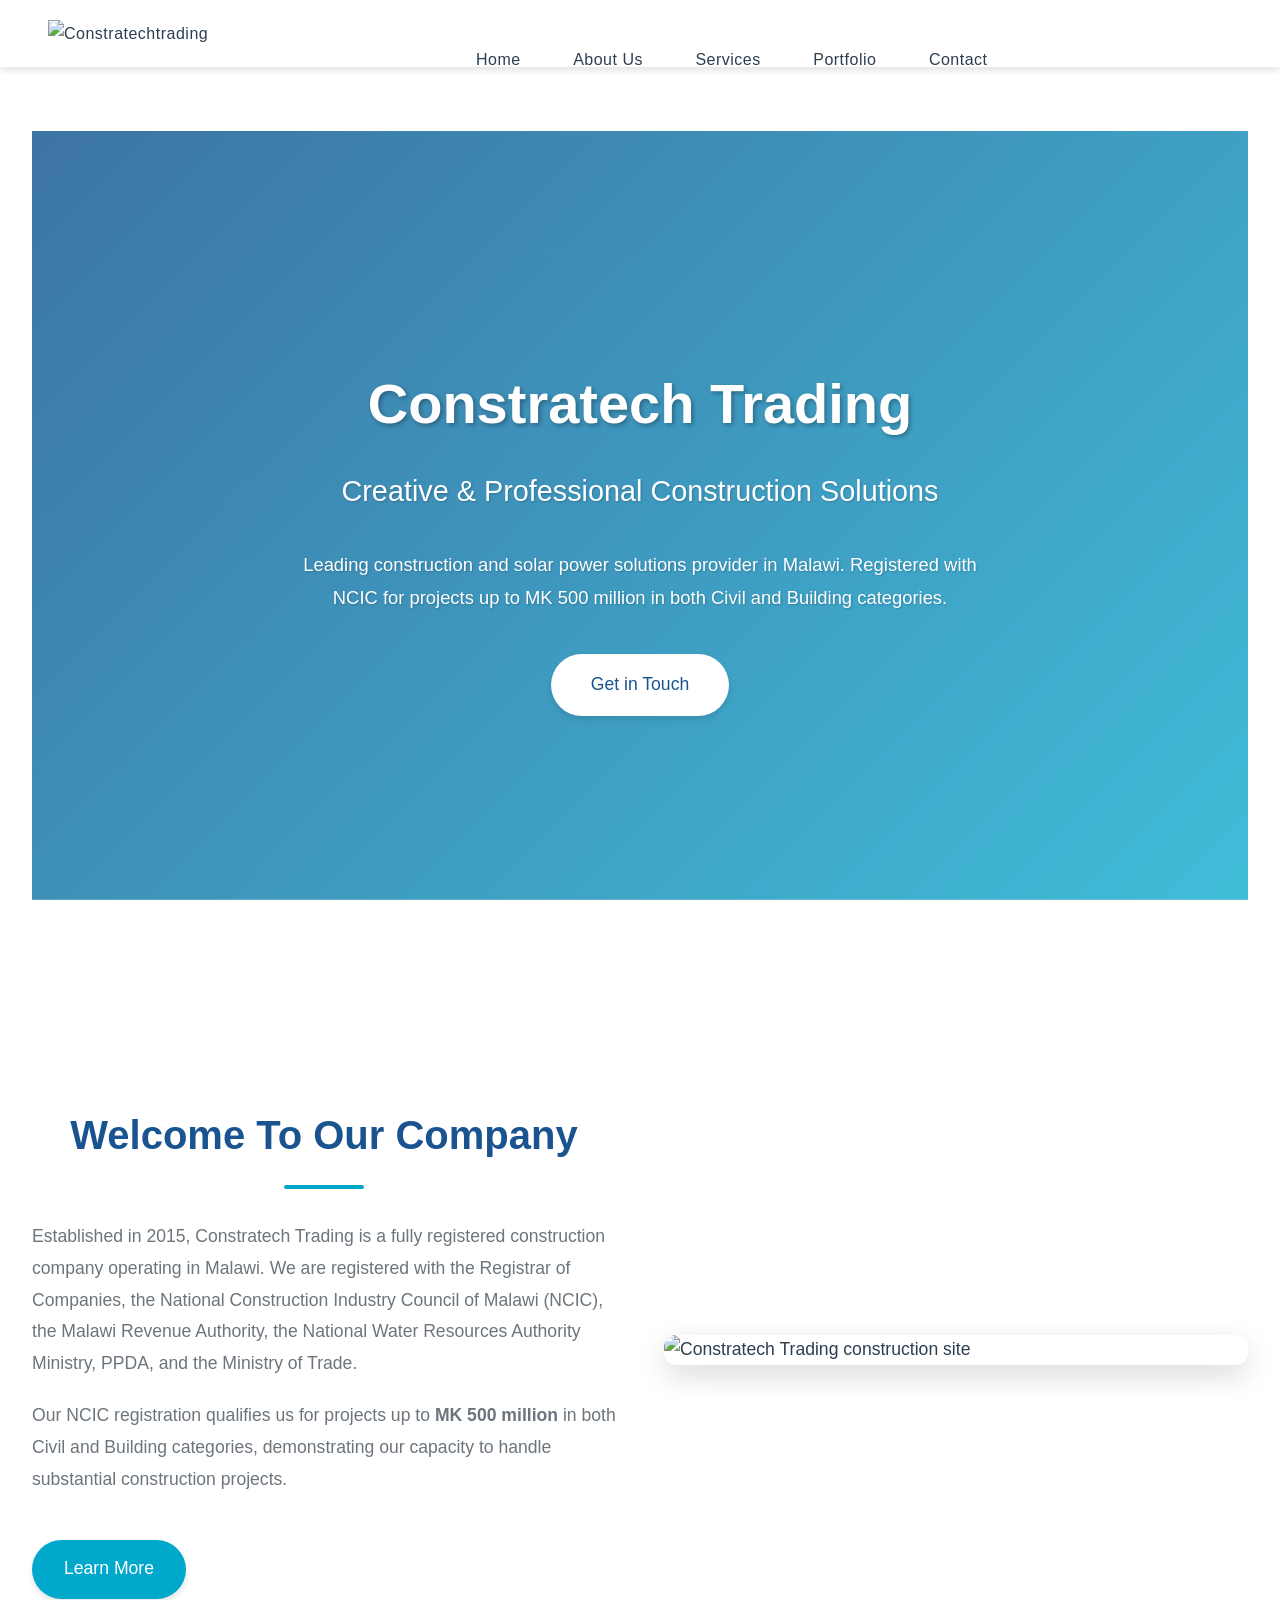
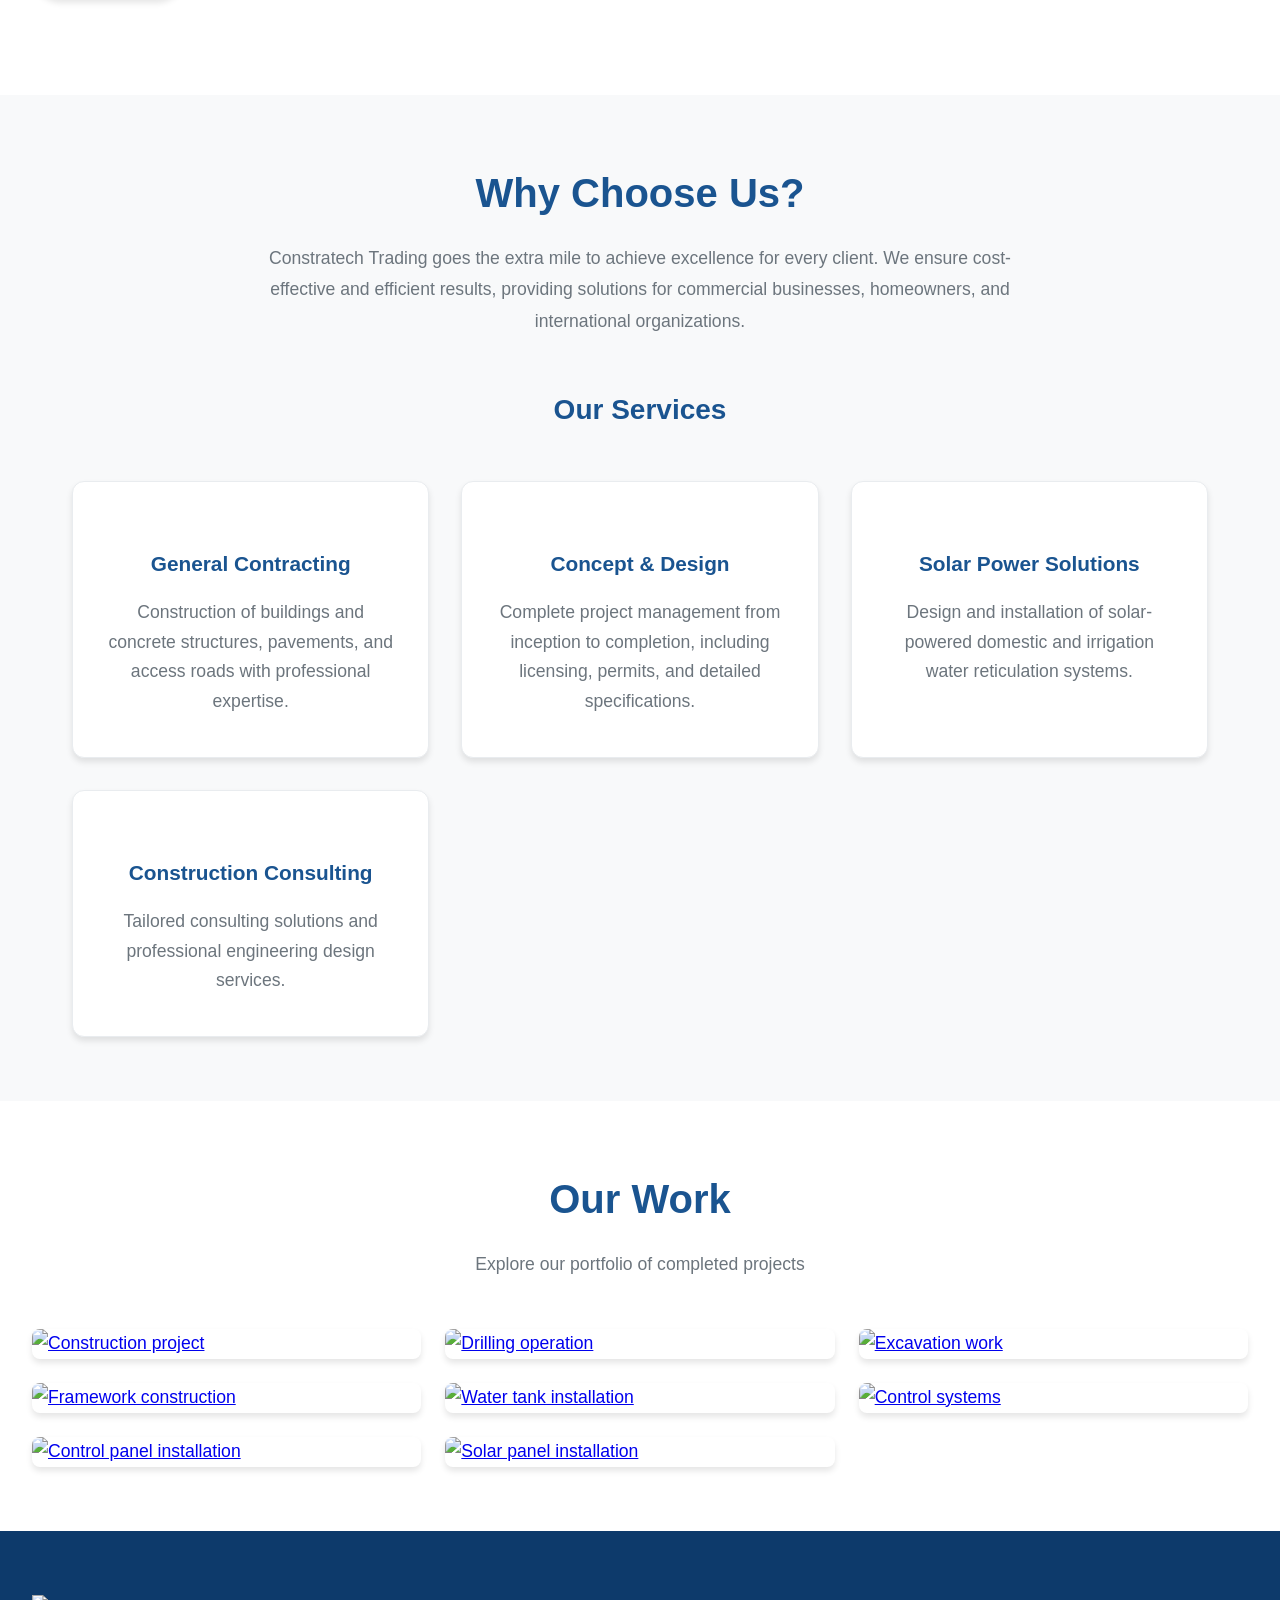
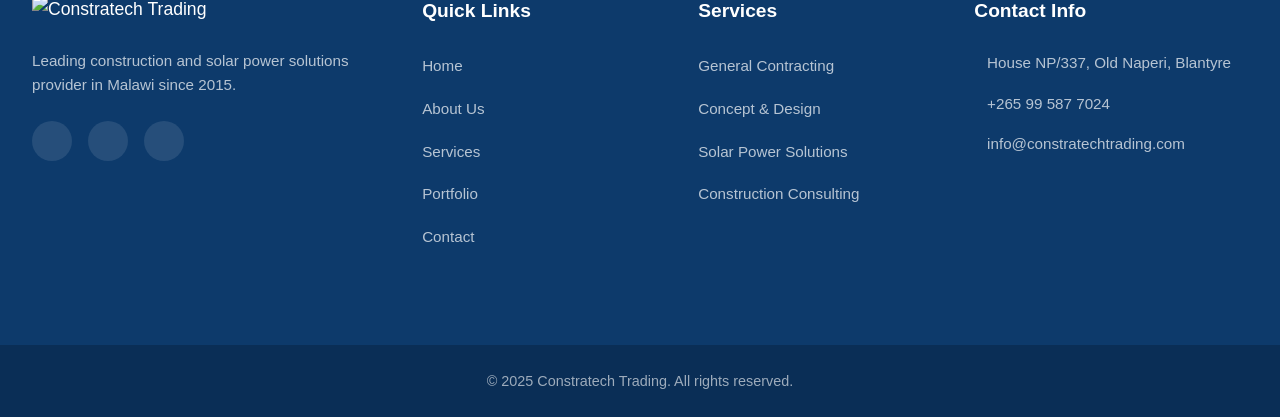
==== index.html @ d58055e9 "updated the whole site" ====
<!DOCTYPE html>
<html lang="en">
<head>
    <meta charset="UTF-8">
    <meta http-equiv="X-UA-Compatible" content="IE=edge">
    <meta name="viewport" content="width=device-width, initial-scale=1.0">
    <link rel="stylesheet" href="https://cdnjs.cloudflare.com/ajax/libs/normalize/7.0.0/normalize.min.css">
    <script src="https://kit.fontawesome.com/1965b02a29.js" crossorigin="anonymous"></script> 
    <!--Fonts-->
    <link href="https://fonts.googleapis.com/css?family=Source+Code+Pro:400,900|Source+Sans+Pro:300,900&display=swap" rel="stylesheet">
    
    <title>Constratech Trading - Construction & Solar Solutions</title>
    
    <link rel="stylesheet" href="style.css">
    <link rel="stylesheet" href="aboutus.css">
    <meta name="description" content="Constratech Trading offers high-quality construction services, solar power solutions, and expert consulting in Malawi. Contact us for professional construction and engineering solutions.">
    <!--OG_Tags-->
    <meta property="og:title" content="Constratech Trading - Construction & Solar Solutions">
    <meta property="og:description" content="Professional construction services, solar power solutions, and expert consulting in Malawi.">
    <meta property="og:image" content="img/OG_tag.JPEG">
    <meta property="og:url" content="http://www.constratechtrading.com">
    <meta property="og:type" content="website">

</head>
<body>
    <header>
        <nav class="navbar" id="nav-top">
            <div class="logo">
               <a href="index.html"><img class="img-logo" src="img/logo.jpg" alt="constratechtrading"></a>
           </div>
           <div>
             <ul class="navlinks" id="menu">
               <li><a href="#home" class="Nav__link">home</a></li>
               <li><a href="about.html" class="Nav__link">about us</a></li>
               <li><a href="#services" class="Nav__link">services</a></li>
               <li><a href="#portfolio" class="Nav__link">portfolio</a></li>
               <li><a href="contact.html" class="Nav__link">contact</a></li>
       </ul>
           </div>
           
          <button class="hamburger ">
           <span class="bar"></span>
       </button>
       </nav>
            
               
    </header>
    <!--Mobile Nav-->
    <nav class="mobile-nav">
   <ul>
        <a href="#home" class="nav__link">Home</a>
        <a href="about.html" class="nav__link">About Us</a>
        <a href="#services" class="nav__link">Services</a>
        <a href="#portfolio" class="nav__link">Portfolio</a>
        <a href="contact.html" class="nav__link">Contact</a>
  </ul>
    </nav>
    <!--Hero Section-->
    <section id="hero">
        <div class="hero-container">
            <div class="hero-row">
              <div class="hero-column">
                <h1 class="hero-title">Constratech Trading</h1>
                <h2 class="hero-subtitle">Creative & Professional Construction Solutions</h2>           
                    <p class="hero-description">Leading construction and solar power solutions provider in Malawi. Registered with NCIC for projects up to MK 500 million in both Civil and Building categories.</p>
                    <div class="center"><a href="#contact" class="hero-button">Get in Touch</a></div>
              </div>
            </div>
          </div>
    </section>

    <!--About Section-->
    <section id="aboutUs">
      <div class="article">
          <h2 class="section-title">Welcome to Our Company</h2>
          <div class="title-underline"></div>
          <p class="description">
            Established in 2015, Constratech Trading is a fully registered construction company operating in Malawi. We are registered with the Registrar of Companies, the National Construction Industry Council of Malawi (NCIC), the Malawi Revenue Authority, the National Water Resources Authority Ministry, PPDA, and the Ministry of Trade.
          </p>
          <p class="description">
            Our NCIC registration qualifies us for projects up to <strong>MK 500 million</strong> in both Civil and Building categories, demonstrating our capacity to handle substantial construction projects.
          </p>
          <a href="about.html" class="btn-primary">Learn More</a>
      </div>
      <img src="img/About_Us.jpg" alt="Constratech Trading construction site">
  </section>
    <!--section class="about" id="about">
      <div>
        <h1 class="about_title">WELCOME TO CONSTRATECH TRADING</h1>
      </div>  
      <div class="about_text">
          <p> Constratech Trading is a registered company operating mainly in the construction industry and also active in supply of goods. The company was established in 2015. It is registered with the Registrar of Companies, the National Construction Industry Council of Malawi (NCIC), the Malawi Revenue Authority,The National Water Resources Authority Ministry, PPDA and the Ministry of Trade. </p>
        
      </div>
  
    <--/section-->
    <!--section id="sec-1">
      <div class="about_container">
        <div class="article">
            <h1>Welcome to our company</h1>
            <h2>Lorem ipsum dolor sit amet.</h2>
            <p>Constratech Trading is a registered company operating mainly in the construction industry and also active in supply of goods. It is registered with the Registrar of Companies, the National Construction Industry Council of Malawi (NCIC), the Malawi Revenue Authority,The National Water Resources Authority Ministry, PPDA and the Ministry of Trade. 
              The company is registered with the national construction industry council in the following categories; 
               <br>Ø	MK 500 million Civil Category              
               Ø	MK 500 million Building Category       
               </p>
            <a href="#">Show More</a>
              </div>
        <div class="aside"><img src="img/project1.2.jpg"></div>
    </div>
    <--/section-->
    
    <!--Main content-->
    <main>
        <!--servives-->   
  <section class="our-services" id="services">
    <h2 class="section-title">Why Choose Us?</h2>
            <p class="section-description">Constratech Trading goes the extra mile to achieve excellence for every client. We ensure cost-effective and efficient results, providing solutions for commercial businesses, homeowners, and international organizations.</p>
        <div>
          <h3 class="service_title">Our Services</h3>
        </div>
    
         <div class="services">
            <div class="service">
                <div class="icon-wrapper">
                    <i class="fa-solid fa-person-digging"></i>
                </div>
                <h3 class="service-name">General Contracting</h3>
                <p>Construction of buildings and concrete structures, pavements, and access roads with professional expertise.</p>
            </div> <!-- / service -->
        
        <div class="service">
          <div class="icon-wrapper">
            <i class="fa-solid fa-compass-drafting"></i>
          </div>
            <h3 class="service-name">Concept & Design</h3>
            <p>Complete project management from inception to completion, including licensing, permits, and detailed specifications.</p>
        </div> <!-- / service -->
        
        <div class="service">
          <div class="icon-wrapper">
            <i class="fa-solid fa-solar-panel"></i>
         </div>
            <h3 class="service-name">Solar Power Solutions</h3>
            <p>Design and installation of solar-powered domestic and irrigation water reticulation systems.</p>
         </div> <!-- / service -->

         <div class="service">
          <div class="icon-wrapper">
            <i class="fa-solid fa-hard-hat"></i>
         </div>
          <h3 class="service-name">Construction Consulting</h3>
          <p>Tailored consulting solutions and professional engineering design services.</p>
       </div> <!-- / service -->
    </div>

    
</section>

        <!--Gallery content-->
        <section class="container" id="portfolio">
            <div>
                <h2 class="section-title">Our Work</h2>
                <p class="section-description">Explore our portfolio of completed projects</p>
              </div>
            <div class="photo-gallery">
                
                    <div class="photo item1">
                           <a href="gallery.html"><img src="img/project1.2.jpg" alt="Construction project"></a> 
                    </div><!-- end of gallery item-->
                    <div class="photo item2">
                        <a href="gallery.html"><img src="img/Drill1.jpg" alt="Drilling operation"></a> 
                    </div><!-- end of gallery item-->
                    <div class="photo item3">
                        <a href="gallery.html"><img src="img/Excav1.JPEG" alt="Excavation work"></a> 
                    </div><!-- end of gallery item-->
                    <div class="photo item4">
                        <a href="gallery.html"><img src="img/Framework1.JPEG" alt="Framework construction"></a> 
                    </div><!-- end of gallery item-->
                    <div class="photo item5">
                        <a href="gallery.html"><img src="img/tank.jpg" alt="Water tank installation"></a> 
                    </div><!-- end of gallery item-->
                    <div class="photo item2">
                        <a href="gallery.html"><img src="img/ctrl4.JPEG" alt="Control systems"></a> 
                    </div><!-- end of gallery item-->
                    <div class="photo item3">
                        <a href="gallery.html"><img src="img/ctrl1.jpg" alt="Control panel installation"></a> 
                    </div><!-- end of gallery item-->
                    <div class="photo item4">
                        <a href="gallery.html"><img src="img/panel (3).JPG" alt="Solar panel installation"></a> 
                    </div><!-- end of gallery item-->
            </div>
    
        </section><!--End gallery section-->
    
    </main>
    
    <!-- Footer -->
    <footer>
        <div class="footer-main">
            <div class="footer-container">
                <div class="footer-column">
                    <div class="footer-logo">
                        <img src="img/logo.jpg" alt="Constratech Trading">
                    </div>
                    <p class="footer-description">
                        Leading construction and solar power solutions provider in Malawi since 2015.
                    </p>
                    <div class="social-links">
                        <a href="#" aria-label="Facebook"><i class="fa-brands fa-facebook"></i></a>
                        <a href="#" aria-label="LinkedIn"><i class="fa-brands fa-linkedin"></i></a>
                        <a href="#" aria-label="Twitter"><i class="fa-brands fa-twitter"></i></a>
                    </div>
                </div>

                <div class="footer-column">
                    <h3>Quick Links</h3>
                    <ul class="footer-links">
                        <li><a href="#home">Home</a></li>
                        <li><a href="about.html">About Us</a></li>
                        <li><a href="#services">Services</a></li>
                        <li><a href="#portfolio">Portfolio</a></li>
                        <li><a href="contact.html">Contact</a></li>
                    </ul>
                </div>

                <div class="footer-column">
                    <h3>Services</h3>
                    <ul class="footer-links">
                        <li><a href="#services">General Contracting</a></li>
                        <li><a href="#services">Concept & Design</a></li>
                        <li><a href="#services">Solar Power Solutions</a></li>
                        <li><a href="#services">Construction Consulting</a></li>
                    </ul>
                </div>

                <div class="footer-column">
                    <h3>Contact Info</h3>
                    <ul class="footer-contact">
                        <li>
                            <i class="fa fa-map-marker"></i>
                            <span>House NP/337, Old Naperi, Blantyre</span>
                        </li>
                        <li>
                            <i class="fa fa-phone"></i>
                            <span>+265 99 587 7024</span>
                        </li>
                        <li>
                            <i class="fa fa-envelope"></i>
                            <span>info@constratechtrading.com</span>
                        </li>
                    </ul>
                </div>
            </div>
        </div>
        
        <div class="footer-bottom">
            <p>&copy; 2025 Constratech Trading. All rights reserved.</p>
        </div>
    </footer> 
      
<script>
// Load cloud-uploaded photos into homepage gallery
document.addEventListener('DOMContentLoaded', function() {
    const galleryData = JSON.parse(localStorage.getItem('gallery-data.json') || '[]');
    
    if (galleryData.length > 0) {
        const photoGallery = document.querySelector('.photo-gallery');
        
        // Add first 4 uploaded cloud photos to homepage
        galleryData.slice(0, 4).forEach(photo => {
            const photoDiv = document.createElement('div');
            photoDiv.className = 'photo';
            photoDiv.innerHTML = `
                <a href="gallery.html">
                    <img src="${photo.thumb}" alt="${photo.title}">
                </a>
            `;
            photoGallery.insertBefore(photoDiv, photoGallery.firstChild);
        });
    }
});
</script>
</body>
<script src="index.js"></script>

</html>
---- style.css ----
*,
*::before,
*::after {
    box-sizing: border-box;
    margin: 0;
}
/**/
/* Custom Properties, update these for your own design */

:root {
    --ff-primary: "Raleway", "Segoe UI", Helvetica, sans-serif;
    --ff-secondary: 'Source Code Pro', monospace;
    
    --fw-light: 300;
    --fw-reg: 400;
    --fw-medium: 500;
    --fw-bold: 700;
    
    --clr-primary: #1a5490;
    --clr-primary-dark: #0d3a6b;
    --clr-accent: #00a8cc;
    --clr-accent-light: #5fc4e3;
    --clr-dark: #2c3e50;
    --clr-light: #f8f9fa;
    --clr-white: #ffffff;
    --clr-gray: #6c757d;
    --clr-gray-light: #e9ecef;
    
    --fs-h1: 3rem;
    --fs-h2: 2.5rem;
    --fs-h3: 1.75rem;
    --fs-body: 1.1rem;
    --fs-small: 0.95rem;
    
    --bs: 0 4px 6px rgba(0,0,0,.1);
    --bs-lg: 0 10px 30px rgba(0,0,0,.15);
    --transition: all 0.3s ease;
}
/* General styles*/

body {
    color: var(--clr-dark);
    margin: 0;
    font-family: var(--ff-primary);
    font-size: var(--fs-body);
    line-height: 1.7;
    background-color: var(--clr-light);
    -webkit-font-smoothing: antialiased;
    -moz-osx-font-smoothing: grayscale;
}

strong {font-weight: var(--fw-bold);}

section {
  background-color: var(--clr-white);
  padding: 4rem 2rem;
}

html {
    scroll-behavior: smooth;
}

.section-title {
    font-size: var(--fs-h2);
    font-weight: var(--fw-bold);
    color: var(--clr-primary);
    text-align: center;
    margin-bottom: 1rem;
    text-transform: capitalize;
}

.title-underline {
    width: 80px;
    height: 4px;
    background: var(--clr-accent);
    margin: 0 auto 2rem;
    border-radius: 2px;
}

.section-description {
    text-align: center;
    max-width: 800px;
    margin: 0 auto 3rem;
    color: var(--clr-gray);
    font-size: var(--fs-body);
    line-height: 1.8;
}


/*Nav*/
.navbar {
    background-color: var(--clr-white);
    box-shadow: var(--bs);
    display: flex;
    flex-direction: row;
    align-items: center;
    padding: 0.5rem 2rem;
    position: sticky;
    top: 0;
    z-index: 100;
    font-family: var(--ff-primary);
    font-size: 1rem;
  }
  .navlinks{
    padding-left: 200px;
    position: absolute;
    margin: 0;
  }
   .logo{
   width: 220px;
   float: left;
  }
  .img-logo{
    position:relative;
    width: 100%;
    display: block;
  }
  .navbar li {
    display: inline-block;
    margin: 0 0.5rem;
    list-style: none;
  }
  .navbar a {
    display: block;
    padding: 0.75rem 1rem;
    color: var(--clr-dark);
    text-decoration: none;
    font-weight: var(--fw-medium);
    letter-spacing: 0.5px;
    transition: var(--transition);
    text-transform: capitalize;
    
         
  }
  @media only screen and (max-width:993px) {
    
    .navbar ul{
        display: none;
       
    }
    
  }
  /*Mobile Nav*/
  /*mobile nav*/


.mobile-nav{
  position: fixed;
  top: 0;
  left: 0;
  width: 100%;
  min-height: 100vh;
  display: block;
  z-index: 98;
  background: linear-gradient(135deg, var(--clr-primary) 0%, var(--clr-accent) 100%);
  transition: transform 500ms cubic-bezier(.5, 0, .5, 1);
  padding-top: 80px;
  transform: translateX(100%);
}
.mobile-nav.is-active{
  left: 0;
  transform: translateX(0);
}

.mobile-nav a{
  display: block;
  text-align: center;
  padding: 1.2rem 1rem;
  text-decoration: none;
  color: var(--clr-white);
  margin: 0.5rem 2rem;
  font-size: 1.3rem;
  font-weight: var(--fw-medium);
  border-radius: 8px;
  transition: var(--transition);
}
.mobile-nav a:hover{
  background-color: rgba(255, 255, 255, 0.1);
  transform: translateX(10px);
}
/*media */
@media (min-width: 992px) {
  
.hamburger, .mobile_nav{
  display: none;
}  
}
  

  .navbar a:hover,
  .navbar a.active {
    color: var(--clr-accent);
    transform: translateY(-2px);
  }

  /*hero*/
  .hero-container {
    width: 100%;
    min-height: 90vh;
    background-image: linear-gradient(135deg, rgba(26, 84, 144, 0.85), rgba(0, 168, 204, 0.75)), url("img/Hero2.JPEG");
    background-position: center;
    background-repeat: no-repeat;
    background-size: cover;
    background-attachment: fixed;
    position: relative;
    display: flex;
    align-items: center;
    justify-content: center;
    padding: 2rem;
    color: var(--clr-white);
  }
  .hero-title {
    font-size: 3.5rem;
    font-weight: var(--fw-bold);
    font-family: var(--ff-primary);
    text-align: center;
    margin-bottom: 1rem;
    color: var(--clr-white);
    text-shadow: 2px 2px 4px rgba(0,0,0,0.3);
  }
  .hero-subtitle {
    font-size: 1.8rem;
    font-weight: var(--fw-light);
    font-family: var(--ff-primary);
    text-align: center;
    margin-bottom: 2rem;
    color: var(--clr-white);
    text-shadow: 1px 1px 2px rgba(0,0,0,0.2);
  }
  .hero-description {
    color: var(--clr-white);
    max-width: 700px;
    margin: 0 auto 2.5rem;
    font-size: 1.15rem;
    text-align: center;
    line-height: 1.8;
    text-shadow: 1px 1px 2px rgba(0,0,0,0.2);
  }
  
  .hero-button{
    display: inline-block;
    background-color: var(--clr-white);
    color: var(--clr-primary);
    padding: 1rem 2.5rem;
    font-size: 1.1rem;
    font-weight: var(--fw-medium);
    text-decoration: none;
    border-radius: 50px;
    border: none;
    cursor: pointer;
    transition: var(--transition);
    box-shadow: var(--bs);
  }
  .hero-button:hover{
    background-color: var(--clr-accent);
    color: var(--clr-white);
    transform: translateY(-3px);
    box-shadow: var(--bs-lg);
  }
  .center{
    display: flex;
    justify-content: center;
    align-items: center;
  }
  .hero-column{
    text-align: center;
    max-width: 1200px;
    width: 100%;
  }
  /*media queries*/
  @media only screen and (max-width: 1020px) {
    .hero-container{
      min-height: 70vh;
      background-attachment: scroll;
    }
    .hero-title {
      font-size: 2.5rem;
    }
    .hero-subtitle {
      font-size: 1.4rem;
    }
    .hero-description{
      font-size: 1rem;
    }
  } 
  @media (max-width: 780px) {
    .hero-container{
      min-height: 60vh;
    }
    .hero-title{
      font-size: 2rem;
    }
    .hero-subtitle{
      font-size: 1.2rem;
    }
    .hero-description{
      font-size: 0.95rem;
      padding: 0 1rem;
    }
    .hero-button{
      padding: 0.8rem 2rem;
      font-size: 1rem;
    }
  }
 

   /*hamburger*/
   .hamburger {
    padding: 0.8em;
    background: var(--clr-white);
    border: 2px solid var(--clr-primary);
    border-radius: 8px;
    cursor: pointer;
    position: absolute;
    right: 1.5em;
    top: 0.8em;
    z-index: 1000;
    transition: var(--transition);
    box-shadow: var(--bs);
  }

  .hamburger:hover {
    background: var(--clr-accent);
    border-color: var(--clr-accent);
    transform: scale(1.05);
  }

  .hamburger .bar, .hamburger::after, .hamburger::before{
    content: '';
    background: var(--clr-primary);
    display: block;
    width: 1.8em;
    height: 3px;
    border-radius: 3px;
    transition: var(--transition);
    margin: 5px 0;
  }

  .hamburger:hover .bar,
  .hamburger:hover::after,
  .hamburger:hover::before {
    background: var(--clr-white);
  }

  .hamburger.is-active {
    background: var(--clr-primary);
    border-color: var(--clr-primary);
  }

  .hamburger.is-active .bar,
  .hamburger.is-active::after,
  .hamburger.is-active::before {
    background: var(--clr-white);
  }

  .hamburger.is-active::before{
    transform: rotate(135deg) translate(7px, -7px);
  }
  .hamburger.is-active::after{
    transform: rotate(-135deg) translate(7px, 7px);
  }

  .hamburger.is-active .bar{
    opacity: 0;
  }


 /*About*/
 /*.about{
  height: 25vh;
  padding-top: 20px;
  margin-bottom: 100px;
  
 
 }
 .about_text{
  text-justify: distribute-all-lines;
  font-family: var(--ff-secondary);
  font-size: var(--fs-h3);
  width: 50%;
  display: flex;
  flex-wrap: nowrap;
  justify-content: end;
 
  
}
.about_text li{
  list-style:none;
  font-size: var(--fs-h3);
  font-family: var(--ff-primary);
  
}
.highlight{
  color: white;
  font-size: var(--fs-h3);
  font-family: var(--ff-primary);
}
.about_title{
  
  text-align: center;
  color: var(--clr-dark);
  margin-bottom: 1px;
  letter-spacing: 1px;
  white-space: nowrap;
  overflow: hidden;
  text-overflow: ellipsis;
  margin-top: 20px;
 font-family: var(--ff-pri);
 font-size: var(--fs-h3);
    padding-bottom: 10px;
  
}*/
/*About 2
.about_container{
  display: grid;
  grid-template-columns: 1fr 1fr;
  background-color:white;
  width: 100%;
  justify-content: center;
  
  

}
#sec-1 {
  background-color: var(--txtaccent);
}
#sec-1 .article{
  

  padding-top: 2px;
  text-align: center;
  margin: 0px 25px;
}
#sec-1 .article h1{
  font-size: 1.85rem;
  color: var(--haccent);
  font-weight: 700;
  text-transform: uppercase;
}
#sec-1 .article h2{
  font-size: 1.1rem;
  font-weight: 700;
  color: var(--textaccent3);
}
#sec-1 .article p{
  font-size: var(--fs-h3);
  margin: 1.3rem 0px 1.1rem;
  line-height: 1.5;
  text-align: justify;
  
}
#sec-1 .article a{
  color: var(--txtaccent);
  
  text-transform: uppercase;
  text-decoration: none;
  padding: 6px 10px;
  
  
  width: fit-content;
}
#sec-1 .aside {
  
  height:auto;
 
}
#sec-1 .aside img{
  max-width: 100%;
  
}
*/
  
  
/*Services*/

.icon-wrapper {
  display: flex;
  justify-content: center;
  align-items: center;
  margin-bottom: 1.5rem;
}

i.fa-solid {
  color: var(--clr-accent);
  font-size: 3rem;
  transition: var(--transition);
}

.our-services{
  background-color: var(--clr-light);
}

.service_title{
  text-align: center;
  color: var(--clr-primary);
  margin-bottom: 3rem;
  font-family: var(--ff-primary);
  font-size: var(--fs-h3);
  font-weight: var(--fw-bold);
  text-transform: capitalize;
}

.services{
  display: grid;
  grid-template-columns: repeat(auto-fit, minmax(280px, 1fr));
  gap: 2rem;
  max-width: 1200px;
  margin: 0 auto;
  padding: 0 2rem;
}

.service{
  padding: 2.5rem 2rem;
  background-color: var(--clr-white);
  border-radius: 12px;
  box-shadow: var(--bs);
  transition: var(--transition);
  text-align: center;
  border: 1px solid var(--clr-gray-light);
}

.service-name {
  font-size: 1.3rem;
  font-weight: var(--fw-bold);
  color: var(--clr-primary);
  margin-bottom: 1rem;
  text-transform: capitalize;
}

.service:hover{
  background-color: var(--clr-white);
  cursor: pointer;
  transform: translateY(-10px);
  box-shadow: var(--bs-lg);
  border-color: var(--clr-accent);
}

.service:hover i.fa-solid {
  color: var(--clr-primary);
  transform: scale(1.1);
}

.service p{
  color: var(--clr-gray);
  font-size: var(--fs-body);
  line-height: 1.7;
}
/*media queries*/
@media screen and (max-width:1190px){
  .services{
    grid-template-columns: repeat(auto-fit, minmax(250px, 1fr));
    gap: 1.5rem;
  }
}
@media screen and (max-width:680px){
  .services{
    grid-template-columns: 1fr;
    padding: 0 1rem;
  }
  .service{
    padding: 2rem 1.5rem;
  }
}

/*Gallery section*/
.project-head h1{
  font-weight: 200;
  margin-left: 30px;
  font-size: xx-large;

}
.container{
  padding: 4rem 2rem;
  width: 100%;
  max-width: 1400px;
  margin: 0 auto;
}
.photo-gallery{
    width: 100%;
    margin: 2rem auto 0;
    display: grid;
    grid-template-columns: repeat(auto-fit, minmax(320px, 1fr));
    gap: 1.5rem;
}
.photo{
    position: relative;
    height: auto;
    overflow: hidden;
    border-radius: 8px;
    box-shadow: var(--bs);
    transition: var(--transition);
}
.photo:hover{
    transform: translateY(-5px);
    box-shadow: var(--bs-lg);
}
.container .photo img{
    max-width: 100%;
    display: block;
    transition: var(--transition);
}
.photo:hover img{
    transform: scale(1.05);
    
}

.container .gallery-filter{
	padding: 0 15px;
	width: 100%;
	text-align: justify;
	margin-bottom: 20px;
}
.container .gallery-filter .filter-item{
	color: black;
	font-size: 18px;
	text-transform: uppercase;
	display: inline-block;
	margin:0 10px;
	cursor: pointer;
	border-bottom: 2px solid transparent;
	line-height: 1.2;
	transition: all 0.3s ease;
}
.container .gallery-filter .filter-item.active{
	color: aqua;
	border-color : blue;
}
.container .photo.show{
	animation: fadeIn 0.5s ease;
}
@keyframes fadeIn{
	0%{
		opacity: 0;
	}
	100%{
		opacity: 1;
	}
}
.container .photo.hide{
	display: none;
}

/*media queries*/
@media only screen and (max-width: 1020px) {
  .photo-gallery{
    grid-template-columns: repeat(auto-fit, minmax(280px, 1fr));
    gap: 1rem;
  }
}
@media screen and (max-width: 778px) {
  .container{
    padding: 3rem 1rem;
  }
  .photo-gallery{
    grid-template-columns: 1fr;
    gap: 1rem;
  }
}
/*footer*/
footer {
  background-color: var(--clr-primary-dark);
  color: var(--clr-white);
}

.footer-main {
  padding: 4rem 2rem 2rem;
}
/*.contact-us{
  max-width: 95%;
  height: 350px;
  margin: auto;
  display: flex;
  flex-wrap: wrap;
  padding: 8px;
  background: rgb(223, 245, 238);
 
}
.Quick-links{
  width: 100%;
  height: auto;
  flex: 33%;
}
.Quick-links ul{
  list-style: none;
    margin: 0;
    padding: 0;
    text-align: left;
  }
  
  .Quick-links li {
    margin-bottom: 10px;
    text-align: center;
    list-style: none;
    justify-content: flex-start;
    font-size: var(--fs-h3);
    font-family: var(--ff-secondary); 
    text-decoration-line: none;
  }
  .Quick-links h3{
    font-size: var(--fs-h3);
    text-align: center;
  }

.contact-map{
  width: 80%;
  height: auto;
  flex: 33%;
  padding: 10px;
}
.contact-map iframe{
  width: 100%;
  height: 100%;
}
.contact-details{
  width: 100%;
  height: auto;
  flex: 33%;
}
.contact-details h3{
  font-size: var(--fs-h3);
  text-align: center;
}
.contact-details ul{
  list-style: none;
    margin: 0;
    padding: 0;
    text-align: left;
  }
  .contact-details li {
    margin-bottom: 10px;
    text-align: center;
    list-style: none;
    justify-content: flex-start;
    font-size: var(--fs-h3);
    font-family: var(--ff-secondary); 
    text-decoration-line: none;
  }
.contact-details h3{
  text-align: left;
}
.footer-logo img{
  width: 100%;
  height: auto;

}*/
.footer-container {
  max-width: 1400px;
  margin: 0 auto;
  display: grid;
  grid-template-columns: 1.5fr 1fr 1fr 1.2fr;
  gap: 3rem;
}

.footer-column {
  text-align: left;
}

/* Footer Logo Section */
.footer-logo {
  margin-bottom: 1.5rem;
}

.footer-logo img {
  width: 180px;
  height: auto;
  display: block;
}

.footer-description {
  color: rgba(255, 255, 255, 0.7);
  font-size: 0.95rem;
  line-height: 1.6;
  margin-bottom: 1.5rem;
}

/* Social Links */
.social-links {
  display: flex;
  gap: 1rem;
}

.social-links a {
  width: 40px;
  height: 40px;
  background-color: rgba(255, 255, 255, 0.1);
  border-radius: 50%;
  display: flex;
  align-items: center;
  justify-content: center;
  color: var(--clr-white);
  font-size: 1.2rem;
  transition: var(--transition);
}

.social-links a:hover {
  background-color: var(--clr-accent);
  transform: translateY(-3px);
}

/* Footer Headings */
.footer-column h3 {
  margin-bottom: 1.5rem;
  font-family: var(--ff-primary);
  font-size: 1.2rem;
  font-weight: var(--fw-bold);
  color: var(--clr-white);
}

/* Footer Links */
.footer-links {
  list-style: none;
  margin: 0;
  padding: 0;
}

.footer-links li {
  margin-bottom: 0.8rem;
}

.footer-links a {
  color: rgba(255, 255, 255, 0.7);
  text-decoration: none;
  font-size: 0.95rem;
  transition: var(--transition);
  display: inline-block;
}

.footer-links a:hover {
  color: var(--clr-accent);
  padding-left: 5px;
}

/* Footer Contact */
.footer-contact {
  list-style: none;
  margin: 0;
  padding: 0;
}

.footer-contact li {
  display: flex;
  align-items: start;
  margin-bottom: 1rem;
  color: rgba(255, 255, 255, 0.7);
  font-size: 0.95rem;
  line-height: 1.6;
}

.footer-contact li i {
  margin-right: 0.8rem;
  color: var(--clr-accent);
  font-size: 1.1rem;
  margin-top: 0.2rem;
  flex-shrink: 0;
}

.footer-contact li span {
  flex: 1;
}

/* Footer Bottom */
.footer-bottom {
  background-color: rgba(0, 0, 0, 0.2);
  padding: 1.5rem 2rem;
  text-align: center;
  margin-top: 3rem;
}

.footer-bottom p {
  color: rgba(255, 255, 255, 0.6);
  font-size: 0.9rem;
  margin: 0;
}

/* Footer Responsive */
@media only screen and (max-width: 968px) {
  .footer-container {
    grid-template-columns: repeat(2, 1fr);
    gap: 2.5rem;
  }
  
  .footer-column:first-child {
    grid-column: 1 / -1;
    text-align: center;
  }
  
  .footer-logo img {
    margin: 0 auto;
  }
  
  .social-links {
    justify-content: center;
  }
}

@media only screen and (max-width: 680px) {
  .footer-main {
    padding: 3rem 1rem 1.5rem;
  }
  
  .footer-container {
    grid-template-columns: 1fr;
    gap: 2rem;
  }
  
  .footer-column {
    text-align: center;
  }
  
  .footer-column:first-child {
    grid-column: 1;
  }
  
  .footer-logo img {
    margin: 0 auto;
  }
  
  .footer-contact li {
    justify-content: center;
  }
  
  .footer-links {
    text-align: center;
  }
  
  .social-links {
    justify-content: center;
  }
  
  .footer-bottom {
    padding: 1.2rem 1rem;
  }
}
---- aboutus.css ----
#aboutUs {
    padding: 4rem 2rem;
    margin: 0 auto;
    max-width: 1400px;
    display: grid;
    grid-template-columns: 1fr 1fr;
    gap: 3rem;
    align-items: center;
    background-color: #ffffff;
}

#aboutUs img {
    max-width: 100%;
    height: auto;
    border-radius: 12px;
    box-shadow: 0 10px 30px rgba(0,0,0,.15);
    transition: all 0.3s ease;
}

#aboutUs img:hover {
    transform: scale(1.02);
    box-shadow: 0 15px 40px rgba(0,0,0,.2);
}

.article {
    padding: 2rem 0;
}

.article h1,
.article h2.section-title {
    font-size: 2.5rem;
    font-weight: 700;
    color: #1a5490;
    font-family: "Raleway", "Segoe UI", Helvetica, sans-serif;
    margin-bottom: 1rem;
    text-transform: capitalize;
}

.article h2 {
    font-size: 1.1rem;
    font-weight: 700;
    color: #6c757d;
}

.description {
    color: #6c757d;
    margin: 1.3rem 0;
    line-height: 1.8;
    text-align: left;
    font-size: 1.1rem;
}

.btn-primary {
    display: inline-block;
    padding: 0.9rem 2rem;
    background-color: #00a8cc;
    color: #ffffff;
    text-decoration: none;
    border-radius: 50px;
    font-weight: 500;
    margin-top: 1.5rem;
    transition: all 0.3s ease;
    box-shadow: 0 4px 6px rgba(0,0,0,.1);
}

.btn-primary:hover {
    background-color: #1a5490;
    transform: translateY(-3px);
    box-shadow: 0 10px 30px rgba(0,0,0,.15);
}


@media screen and (max-width: 778px) {
    #aboutUs {
        grid-template-columns: 1fr;
        gap: 2rem;
        padding: 3rem 1rem;
    }
    
    #aboutUs img {
        width: 100%;
        order: 2;
    }
    
    .article {
        order: 1;
        text-align: center;
    }
    
    .description {
        text-align: center;
    }
    
    .article h1,
    .article h2.section-title {
        font-size: 2rem;
    }
}
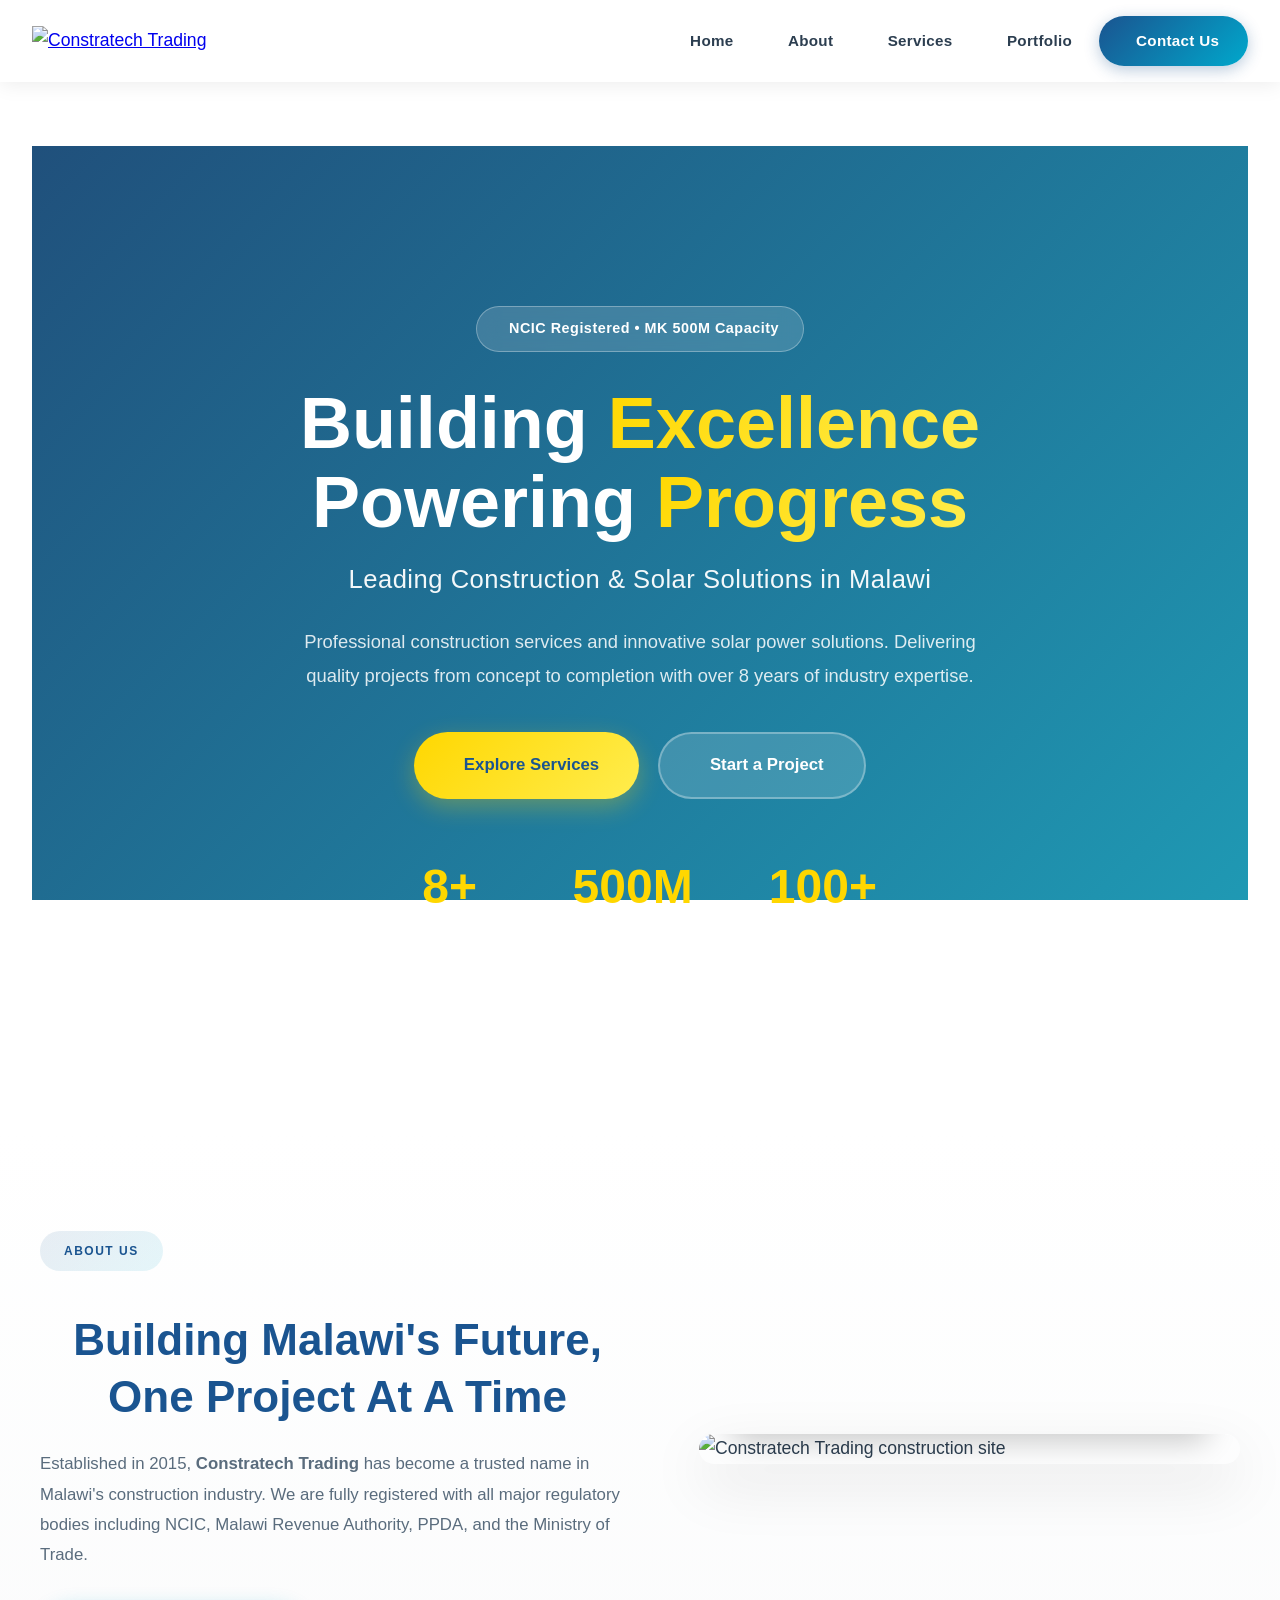
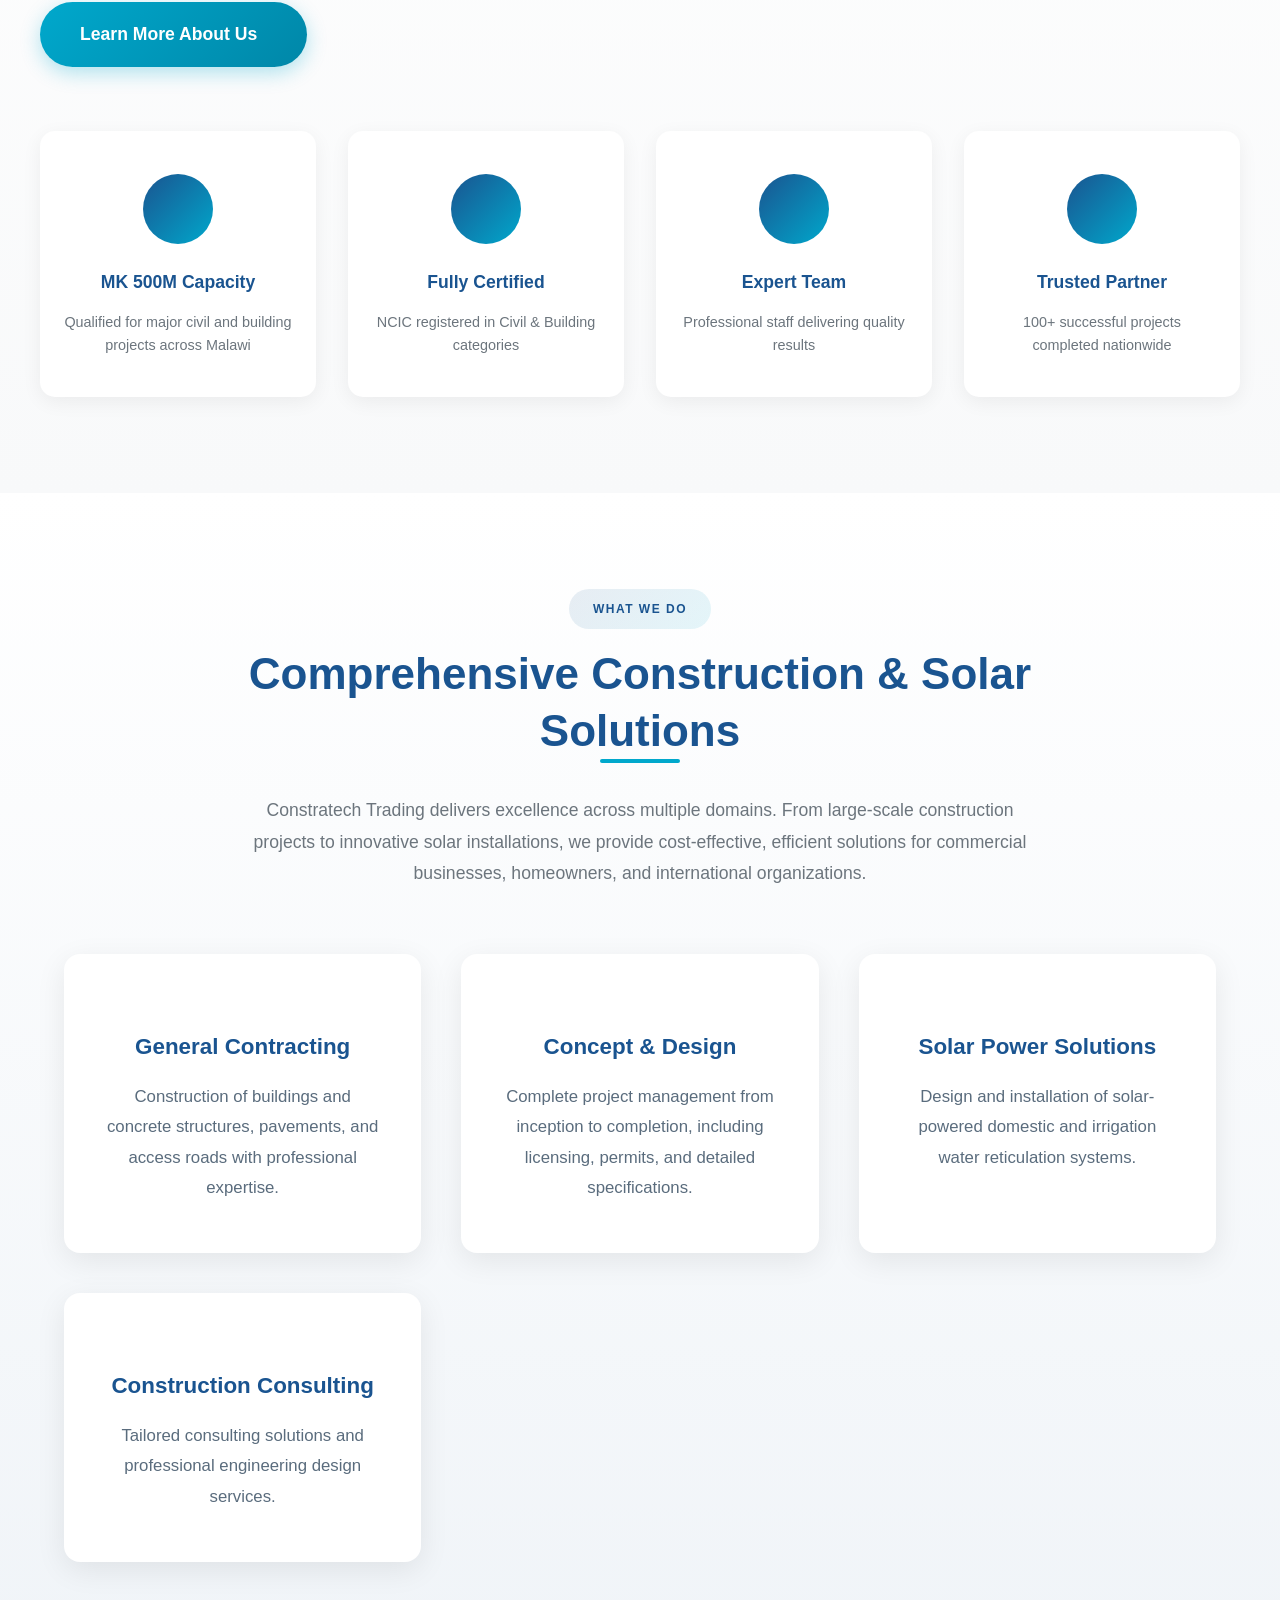
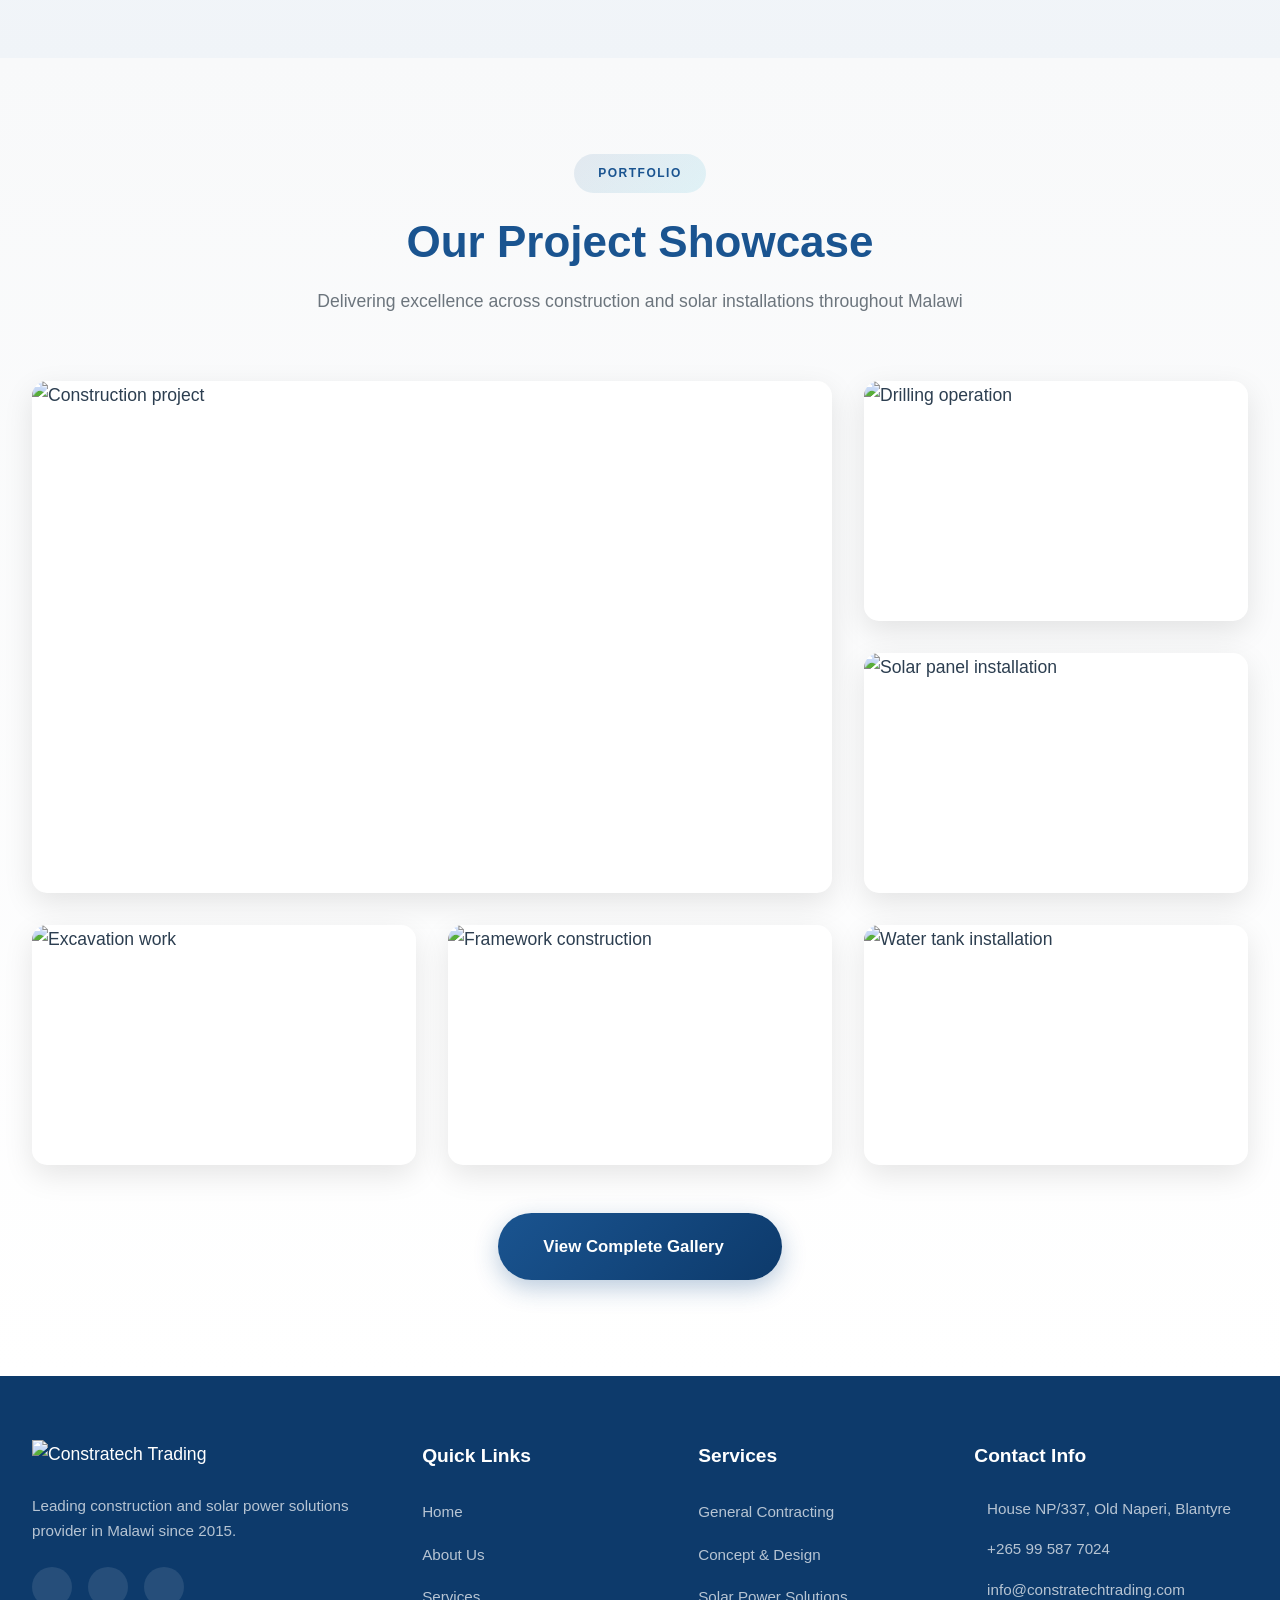
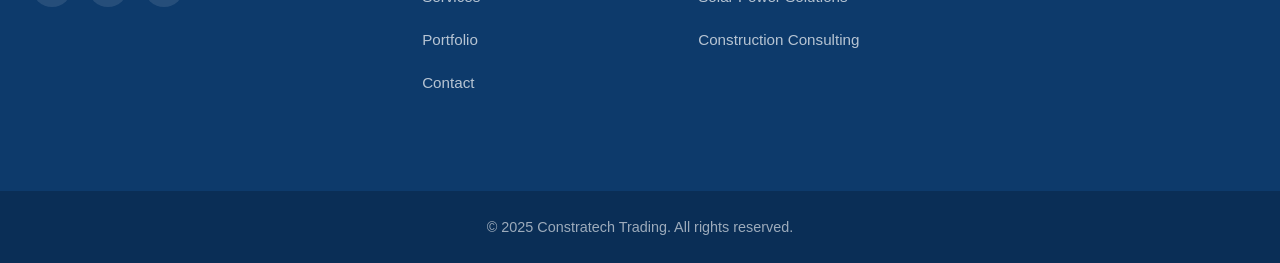
==== commit 79c79661: "Add complete CMS with user management, contact form with email notifications, and PHPMailer integrat" ====
--- a/index.html
+++ b/index.html
@@ -23,67 +23,193 @@
 
 </head>
 <body>
-    <header>
+    <header class="main-header">
         <nav class="navbar" id="nav-top">
-            <div class="logo">
-               <a href="index.html"><img class="img-logo" src="img/logo.jpg" alt="constratechtrading"></a>
-           </div>
-           <div>
-             <ul class="navlinks" id="menu">
-               <li><a href="#home" class="Nav__link">home</a></li>
-               <li><a href="about.html" class="Nav__link">about us</a></li>
-               <li><a href="#services" class="Nav__link">services</a></li>
-               <li><a href="#portfolio" class="Nav__link">portfolio</a></li>
-               <li><a href="contact.html" class="Nav__link">contact</a></li>
-       </ul>
-           </div>
-           
-          <button class="hamburger ">
-           <span class="bar"></span>
-       </button>
-       </nav>
-            
-               
+            <div class="nav-container">
+                <div class="logo">
+                    <a href="index.html">
+                        <img class="img-logo" src="img/logo.jpg" alt="Constratech Trading">
+                    </a>
+                </div>
+                
+                <ul class="nav-menu" id="menu">
+                    <li class="nav-item">
+                        <a href="#home" class="nav-link">
+                            <i class="fas fa-home"></i>
+                            <span>Home</span>
+                        </a>
+                    </li>
+                    <li class="nav-item">
+                        <a href="about.html" class="nav-link">
+                            <i class="fas fa-info-circle"></i>
+                            <span>About</span>
+                        </a>
+                    </li>
+                    <li class="nav-item">
+                        <a href="#services" class="nav-link">
+                            <i class="fas fa-cogs"></i>
+                            <span>Services</span>
+                        </a>
+                    </li>
+                    <li class="nav-item">
+                        <a href="#portfolio" class="nav-link">
+                            <i class="fas fa-briefcase"></i>
+                            <span>Portfolio</span>
+                        </a>
+                    </li>
+                    <li class="nav-item nav-cta">
+                        <a href="contact.html" class="nav-link nav-link-cta">
+                            <i class="fas fa-envelope"></i>
+                            <span>Contact Us</span>
+                        </a>
+                    </li>
+                </ul>
+                
+                <button class="hamburger" aria-label="Toggle menu">
+                    <span class="bar"></span>
+                    <span class="bar"></span>
+                    <span class="bar"></span>
+                </button>
+            </div>
+        </nav>
     </header>
     <!--Mobile Nav-->
+    <div class="mobile-nav-overlay"></div>
     <nav class="mobile-nav">
-   <ul>
-        <a href="#home" class="nav__link">Home</a>
-        <a href="about.html" class="nav__link">About Us</a>
-        <a href="#services" class="nav__link">Services</a>
-        <a href="#portfolio" class="nav__link">Portfolio</a>
-        <a href="contact.html" class="nav__link">Contact</a>
-  </ul>
+        <ul>
+            <li>
+                <a href="#home">
+                    <i class="fas fa-home"></i>
+                    <span>Home</span>
+                </a>
+            </li>
+            <li>
+                <a href="about.html">
+                    <i class="fas fa-info-circle"></i>
+                    <span>About Us</span>
+                </a>
+            </li>
+            <li>
+                <a href="#services">
+                    <i class="fas fa-cogs"></i>
+                    <span>Services</span>
+                </a>
+            </li>
+            <li>
+                <a href="#portfolio">
+                    <i class="fas fa-briefcase"></i>
+                    <span>Portfolio</span>
+                </a>
+            </li>
+            <li>
+                <a href="contact.html">
+                    <i class="fas fa-envelope"></i>
+                    <span>Contact Us</span>
+                </a>
+            </li>
+        </ul>
     </nav>
     <!--Hero Section-->
     <section id="hero">
         <div class="hero-container">
-            <div class="hero-row">
-              <div class="hero-column">
-                <h1 class="hero-title">Constratech Trading</h1>
-                <h2 class="hero-subtitle">Creative & Professional Construction Solutions</h2>           
-                    <p class="hero-description">Leading construction and solar power solutions provider in Malawi. Registered with NCIC for projects up to MK 500 million in both Civil and Building categories.</p>
-                    <div class="center"><a href="#contact" class="hero-button">Get in Touch</a></div>
-              </div>
+            <div class="hero-content">
+                <div class="hero-badge">
+                    <i class="fas fa-certificate"></i>
+                    <span>NCIC Registered • MK 500M Capacity</span>
+                </div>
+                <h1 class="hero-title">
+                    Building <span class="highlight">Excellence</span><br>
+                    Powering <span class="highlight">Progress</span>
+                </h1>
+                <p class="hero-subtitle">Leading Construction & Solar Solutions in Malawi</p>
+                <p class="hero-description">Professional construction services and innovative solar power solutions. Delivering quality projects from concept to completion with over 8 years of industry expertise.</p>
+                <div class="hero-buttons">
+                    <a href="#services" class="btn-hero-primary">
+                        <i class="fas fa-play-circle"></i> Explore Services
+                    </a>
+                    <a href="contact.html" class="btn-hero-secondary">
+                        <i class="fas fa-envelope"></i> Start a Project
+                    </a>
+                </div>
+                <div class="hero-stats">
+                    <div class="stat-item">
+                        <h3>8+</h3>
+                        <p>Years Experience</p>
+                    </div>
+                    <div class="stat-item">
+                        <h3>500M</h3>
+                        <p>MK Project Capacity</p>
+                    </div>
+                    <div class="stat-item">
+                        <h3>100+</h3>
+                        <p>Projects Completed</p>
+                    </div>
+                </div>
             </div>
-          </div>
+        </div>
+        <div class="hero-scroll-indicator">
+            <i class="fas fa-chevron-down"></i>
+        </div>
     </section>
 
     <!--About Section-->
     <section id="aboutUs">
-      <div class="article">
-          <h2 class="section-title">Welcome to Our Company</h2>
-          <div class="title-underline"></div>
-          <p class="description">
-            Established in 2015, Constratech Trading is a fully registered construction company operating in Malawi. We are registered with the Registrar of Companies, the National Construction Industry Council of Malawi (NCIC), the Malawi Revenue Authority, the National Water Resources Authority Ministry, PPDA, and the Ministry of Trade.
-          </p>
-          <p class="description">
-            Our NCIC registration qualifies us for projects up to <strong>MK 500 million</strong> in both Civil and Building categories, demonstrating our capacity to handle substantial construction projects.
-          </p>
-          <a href="about.html" class="btn-primary">Learn More</a>
-      </div>
-      <img src="img/About_Us.jpg" alt="Constratech Trading construction site">
-  </section>
+        <div class="about-container">
+            <div class="about-intro">
+                <div class="intro-text">
+                    <span class="section-tag">About Us</span>
+                    <h2 class="section-title">Building Malawi's Future, One Project at a Time</h2>
+                    <p class="intro-description">
+                        Established in 2015, <strong>Constratech Trading</strong> has become a trusted name in Malawi's construction industry. We are fully registered with all major regulatory bodies including NCIC, Malawi Revenue Authority, PPDA, and the Ministry of Trade.
+                    </p>
+                    <a href="about.html" class="btn-primary">
+                        Learn More About Us <i class="fas fa-arrow-right"></i>
+                    </a>
+                </div>
+                <div class="intro-image">
+                    <img src="img/About_Us.jpg" alt="Constratech Trading construction site">
+                    <div class="image-overlay-badge">
+                        <i class="fas fa-award"></i>
+                        <span>NCIC Certified Since 2015</span>
+                    </div>
+                </div>
+            </div>
+            
+            <div class="about-features">
+                <div class="feature-box">
+                    <div class="feature-icon">
+                        <i class="fas fa-hard-hat"></i>
+                    </div>
+                    <h3>MK 500M Capacity</h3>
+                    <p>Qualified for major civil and building projects across Malawi</p>
+                </div>
+                
+                <div class="feature-box">
+                    <div class="feature-icon">
+                        <i class="fas fa-certificate"></i>
+                    </div>
+                    <h3>Fully Certified</h3>
+                    <p>NCIC registered in Civil & Building categories</p>
+                </div>
+                
+                <div class="feature-box">
+                    <div class="feature-icon">
+                        <i class="fas fa-users"></i>
+                    </div>
+                    <h3>Expert Team</h3>
+                    <p>Professional staff delivering quality results</p>
+                </div>
+                
+                <div class="feature-box">
+                    <div class="feature-icon">
+                        <i class="fas fa-handshake"></i>
+                    </div>
+                    <h3>Trusted Partner</h3>
+                    <p>100+ successful projects completed nationwide</p>
+                </div>
+            </div>
+        </div>
+    </section>
     <!--section class="about" id="about">
       <div>
         <h1 class="about_title">WELCOME TO CONSTRATECH TRADING</h1>
@@ -112,12 +238,13 @@
     
     <!--Main content-->
     <main>
-        <!--servives-->   
+        <!--Services Section-->   
   <section class="our-services" id="services">
-    <h2 class="section-title">Why Choose Us?</h2>
-            <p class="section-description">Constratech Trading goes the extra mile to achieve excellence for every client. We ensure cost-effective and efficient results, providing solutions for commercial businesses, homeowners, and international organizations.</p>
-        <div>
-          <h3 class="service_title">Our Services</h3>
+        <div class="services-header">
+            <div class="section-tag">What We Do</div>
+            <h2 class="section-title">Comprehensive Construction & Solar Solutions</h2>
+            <div class="title-underline"></div>
+            <p class="section-description">Constratech Trading delivers excellence across multiple domains. From large-scale construction projects to innovative solar installations, we provide cost-effective, efficient solutions for commercial businesses, homeowners, and international organizations.</p>
         </div>
     
          <div class="services">
@@ -158,40 +285,119 @@
 </section>
 
         <!--Gallery content-->
-        <section class="container" id="portfolio">
-            <div>
-                <h2 class="section-title">Our Work</h2>
-                <p class="section-description">Explore our portfolio of completed projects</p>
-              </div>
-            <div class="photo-gallery">
-                
-                    <div class="photo item1">
-                           <a href="gallery.html"><img src="img/project1.2.jpg" alt="Construction project"></a> 
-                    </div><!-- end of gallery item-->
-                    <div class="photo item2">
-                        <a href="gallery.html"><img src="img/Drill1.jpg" alt="Drilling operation"></a> 
-                    </div><!-- end of gallery item-->
-                    <div class="photo item3">
-                        <a href="gallery.html"><img src="img/Excav1.JPEG" alt="Excavation work"></a> 
-                    </div><!-- end of gallery item-->
-                    <div class="photo item4">
-                        <a href="gallery.html"><img src="img/Framework1.JPEG" alt="Framework construction"></a> 
-                    </div><!-- end of gallery item-->
-                    <div class="photo item5">
-                        <a href="gallery.html"><img src="img/tank.jpg" alt="Water tank installation"></a> 
-                    </div><!-- end of gallery item-->
-                    <div class="photo item2">
-                        <a href="gallery.html"><img src="img/ctrl4.JPEG" alt="Control systems"></a> 
-                    </div><!-- end of gallery item-->
-                    <div class="photo item3">
-                        <a href="gallery.html"><img src="img/ctrl1.jpg" alt="Control panel installation"></a> 
-                    </div><!-- end of gallery item-->
-                    <div class="photo item4">
-                        <a href="gallery.html"><img src="img/panel (3).JPG" alt="Solar panel installation"></a> 
-                    </div><!-- end of gallery item-->
+        <section class="portfolio-section" id="portfolio">
+            <div class="portfolio-container">
+                <div class="portfolio-header">
+                    <span class="section-tag">Portfolio</span>
+                    <h2 class="section-title">Our Project Showcase</h2>
+                    <p class="section-description">Delivering excellence across construction and solar installations throughout Malawi</p>
+                </div>
+                
+                <div class="portfolio-grid">
+                    <div class="portfolio-card featured">
+                        <div class="portfolio-image">
+                            <img src="img/project1.2.jpg" alt="Construction project">
+                            <div class="portfolio-overlay">
+                                <div class="overlay-content">
+                                    <span class="project-category">Construction</span>
+                                    <h3>Major Infrastructure Project</h3>
+                                    <p>Large-scale building construction with modern techniques</p>
+                                    <a href="gallery.html" class="view-project">
+                                        View Gallery <i class="fas fa-arrow-right"></i>
+                                    </a>
+                                </div>
+                            </div>
+                        </div>
+                    </div>
+                    
+                    <div class="portfolio-card">
+                        <div class="portfolio-image">
+                            <img src="img/Drill1.jpg" alt="Drilling operation">
+                            <div class="portfolio-overlay">
+                                <div class="overlay-content">
+                                    <span class="project-category">Drilling</span>
+                                    <h3>Water Borehole Drilling</h3>
+                                    <p>Professional drilling services</p>
+                                    <a href="gallery.html" class="view-project">
+                                        View Gallery <i class="fas fa-arrow-right"></i>
+                                    </a>
+                                </div>
+                            </div>
+                        </div>
+                    </div>
+                    
+                    <div class="portfolio-card">
+                        <div class="portfolio-image">
+                            <img src="img/panel (3).JPG" alt="Solar panel installation">
+                            <div class="portfolio-overlay">
+                                <div class="overlay-content">
+                                    <span class="project-category">Solar Power</span>
+                                    <h3>Solar Panel Installation</h3>
+                                    <p>Renewable energy solutions</p>
+                                    <a href="gallery.html" class="view-project">
+                                        View Gallery <i class="fas fa-arrow-right"></i>
+                                    </a>
+                                </div>
+                            </div>
+                        </div>
+                    </div>
+                    
+                    <div class="portfolio-card">
+                        <div class="portfolio-image">
+                            <img src="img/Excav1.JPEG" alt="Excavation work">
+                            <div class="portfolio-overlay">
+                                <div class="overlay-content">
+                                    <span class="project-category">Earthworks</span>
+                                    <h3>Excavation Services</h3>
+                                    <p>Heavy machinery operations</p>
+                                    <a href="gallery.html" class="view-project">
+                                        View Gallery <i class="fas fa-arrow-right"></i>
+                                    </a>
+                                </div>
+                            </div>
+                        </div>
+                    </div>
+                    
+                    <div class="portfolio-card">
+                        <div class="portfolio-image">
+                            <img src="img/Framework1.JPEG" alt="Framework construction">
+                            <div class="portfolio-overlay">
+                                <div class="overlay-content">
+                                    <span class="project-category">Construction</span>
+                                    <h3>Structural Framework</h3>
+                                    <p>Building foundation work</p>
+                                    <a href="gallery.html" class="view-project">
+                                        View Gallery <i class="fas fa-arrow-right"></i>
+                                    </a>
+                                </div>
+                            </div>
+                        </div>
+                    </div>
+                    
+                    <div class="portfolio-card">
+                        <div class="portfolio-image">
+                            <img src="img/tank.jpg" alt="Water tank installation">
+                            <div class="portfolio-overlay">
+                                <div class="overlay-content">
+                                    <span class="project-category">Installation</span>
+                                    <h3>Water Tank System</h3>
+                                    <p>Water storage solutions</p>
+                                    <a href="gallery.html" class="view-project">
+                                        View Gallery <i class="fas fa-arrow-right"></i>
+                                    </a>
+                                </div>
+                            </div>
+                        </div>
+                    </div>
+                </div>
+                
+                <div class="portfolio-cta">
+                    <a href="gallery.html" class="btn-secondary">
+                        View Complete Gallery <i class="fas fa-images"></i>
+                    </a>
+                </div>
             </div>
-    
-        </section><!--End gallery section-->
+        </section><!--End portfolio section-->
     
     </main>
     
@@ -280,8 +486,74 @@
         });
     }
 });
+
+// Load dynamic portfolio from database
+async function loadPortfolio() {
+    try {
+        const response = await fetch('api/content.php?section=all');
+        const result = await response.json();
+        
+        if (result.success && result.data) {
+            const portfolioSection = result.data.portfolio_section;
+            const portfolioItems = result.data.portfolio;
+            
+            // Update portfolio section header
+            if (portfolioSection) {
+                const portfolioHeader = document.querySelector('.portfolio-header');
+                if (portfolioHeader) {
+                    portfolioHeader.innerHTML = `
+                        <span class="section-tag">Portfolio</span>
+                        <h2 class="section-title">${portfolioSection.section_title || 'Our Project Showcase'}</h2>
+                        <p class="section-description">${portfolioSection.section_description || 'Delivering excellence across construction and solar installations'}</p>
+                    `;
+                }
+            }
+            
+            // Update portfolio grid
+            if (portfolioItems && portfolioItems.length > 0) {
+                const portfolioGrid = document.querySelector('.portfolio-grid');
+                if (portfolioGrid) {
+                    portfolioGrid.innerHTML = '';
+                    
+                    // Show up to 6 items on homepage
+                    portfolioItems.slice(0, 6).forEach(item => {
+                        const isFeatured = item.is_featured == 1;
+                        const card = document.createElement('div');
+                        card.className = `portfolio-card${isFeatured ? ' featured' : ''}`;
+                        
+                        // Ensure image path is correct
+                        const imagePath = item.image_path || 'img/placeholder.jpg';
+                        
+                        card.innerHTML = `
+                            <div class="portfolio-image">
+                                <img src="${imagePath}" alt="${item.title}" onerror="console.error('Failed to load image:', this.src); this.src='img/placeholder.jpg';">
+                                <div class="portfolio-overlay">
+                                    <div class="overlay-content">
+                                        <span class="project-category">${item.category}</span>
+                                        <h3>${item.title}</h3>
+                                        <p>${item.description}</p>
+                                        <a href="gallery.html" class="view-project">
+                                            View Gallery <i class="fas fa-arrow-right"></i>
+                                        </a>
+                                    </div>
+                                </div>
+                            </div>
+                        `;
+                        portfolioGrid.appendChild(card);
+                    });
+                }
+            }
+        }
+    } catch (error) {
+        console.error('Error loading portfolio:', error);
+        // Keep default content if API fails
+    }
+}
+
+// Load portfolio when page loads
+document.addEventListener('DOMContentLoaded', loadPortfolio);
 </script>
+<script src="cms.js"></script>
+<script src="index.js"></script>
 </body>
-<script src="index.js"></script>
-
 </html>
--- a/style.css
+++ b/style.css
@@ -61,12 +61,25 @@
 }
 
 .section-title {
-    font-size: var(--fs-h2);
-    font-weight: var(--fw-bold);
-    color: var(--clr-primary);
-    text-align: center;
-    margin-bottom: 1rem;
-    text-transform: capitalize;
+  font-size: var(--fs-h2);
+  font-weight: var(--fw-bold);
+  color: var(--clr-primary);
+  text-align: center;
+  margin-bottom: 1rem;
+  text-transform: capitalize;
+}
+
+.section-tag {
+  display: inline-block;
+  padding: 0.5rem 1.5rem;
+  background: linear-gradient(135deg, rgba(26, 84, 144, 0.1), rgba(0, 168, 204, 0.1));
+  color: var(--clr-primary);
+  font-size: 0.85rem;
+  font-weight: 600;
+  text-transform: uppercase;
+  letter-spacing: 1.5px;
+  border-radius: 50px;
+  margin-bottom: 1rem;
 }
 
 .title-underline {
@@ -88,116 +101,262 @@
 
 
 /*Nav*/
-.navbar {
-    background-color: var(--clr-white);
-    box-shadow: var(--bs);
-    display: flex;
-    flex-direction: row;
-    align-items: center;
-    padding: 0.5rem 2rem;
+.main-header {
     position: sticky;
     top: 0;
-    z-index: 100;
-    font-family: var(--ff-primary);
-    font-size: 1rem;
-  }
-  .navlinks{
-    padding-left: 200px;
-    position: absolute;
+    z-index: 1000;
+    background: rgba(255, 255, 255, 0.98);
+    backdrop-filter: blur(10px);
+    box-shadow: 0 2px 20px rgba(0, 0, 0, 0.08);
+}
+
+.navbar {
+    width: 100%;
+    padding: 0;
+}
+
+.nav-container {
+    max-width: 1400px;
+    margin: 0 auto;
+    display: flex;
+    align-items: center;
+    justify-content: space-between;
+    padding: 1rem 2rem;
+}
+
+.logo {
+    flex-shrink: 0;
+    z-index: 101;
+}
+
+.logo a {
+    display: block;
+}
+
+.img-logo {
+    width: 180px;
+    height: auto;
+    display: block;
+    transition: transform 0.3s ease;
+}
+
+.logo:hover .img-logo {
+    transform: scale(1.05);
+}
+
+.nav-menu {
+    display: flex;
+    align-items: center;
+    gap: 0.5rem;
+    list-style: none;
     margin: 0;
-  }
-   .logo{
-   width: 220px;
-   float: left;
-  }
-  .img-logo{
-    position:relative;
-    width: 100%;
-    display: block;
-  }
-  .navbar li {
-    display: inline-block;
-    margin: 0 0.5rem;
-    list-style: none;
-  }
-  .navbar a {
-    display: block;
-    padding: 0.75rem 1rem;
+    padding: 0;
+}
+
+.nav-item {
+    position: relative;
+}
+
+.nav-link {
+    display: flex;
+    align-items: center;
+    gap: 0.5rem;
+    padding: 0.75rem 1.2rem;
     color: var(--clr-dark);
     text-decoration: none;
-    font-weight: var(--fw-medium);
-    letter-spacing: 0.5px;
-    transition: var(--transition);
-    text-transform: capitalize;
+    font-weight: 600;
+    font-size: 0.95rem;
+    letter-spacing: 0.3px;
+    transition: all 0.3s ease;
+    border-radius: 8px;
+    position: relative;
+}
+
+.nav-link i {
+    font-size: 1rem;
+    transition: transform 0.3s ease;
+}
+
+.nav-link:hover {
+    color: var(--clr-accent);
+    background: rgba(0, 168, 204, 0.08);
+}
+
+.nav-link:hover i {
+    transform: translateY(-2px);
+}
+
+.nav-link::after {
+    content: '';
+    position: absolute;
+    bottom: 0;
+    left: 50%;
+    width: 0;
+    height: 2px;
+    background: var(--clr-accent);
+    transition: all 0.3s ease;
+    transform: translateX(-50%);
+}
+
+.nav-link:hover::after {
+    width: 60%;
+}
+
+/* CTA Button in Nav */
+.nav-cta .nav-link-cta {
+    background: linear-gradient(135deg, var(--clr-primary), var(--clr-accent));
+    color: white;
+    padding: 0.75rem 1.8rem;
+    border-radius: 50px;
+    box-shadow: 0 4px 15px rgba(26, 84, 144, 0.3);
+}
+
+.nav-cta .nav-link-cta:hover {
+    background: linear-gradient(135deg, var(--clr-accent), var(--clr-primary));
+    transform: translateY(-2px);
+    box-shadow: 0 6px 20px rgba(26, 84, 144, 0.4);
+}
+
+.nav-cta .nav-link-cta::after {
+    display: none;
+}
+
+/* Hamburger Menu */
+.hamburger {
+    display: none;
+    flex-direction: column;
+    justify-content: space-between;
+    width: 30px;
+    height: 21px;
+    background: transparent;
+    border: none;
+    cursor: pointer;
+    padding: 0;
+    z-index: 101;
+}
+
+.hamburger .bar {
+    width: 100%;
+    height: 3px;
+    background-color: var(--clr-primary);
+    border-radius: 3px;
+    transition: all 0.3s ease;
+}
+
+.hamburger.is-active .bar:nth-child(1) {
+    transform: translateY(9px) rotate(45deg);
+}
+
+.hamburger.is-active .bar:nth-child(2) {
+    opacity: 0;
+}
+
+.hamburger.is-active .bar:nth-child(3) {
+    transform: translateY(-9px) rotate(-45deg);
+}
+
+@media only screen and (max-width: 993px) {
+    .nav-menu {
+        display: none;
+    }
     
-         
-  }
-  @media only screen and (max-width:993px) {
+    .hamburger {
+        display: flex;
+    }
     
-    .navbar ul{
-        display: none;
-       
+    .nav-container {
+        padding: 1rem 1.5rem;
     }
     
-  }
-  /*Mobile Nav*/
-  /*mobile nav*/
-
-
-.mobile-nav{
-  position: fixed;
-  top: 0;
-  left: 0;
-  width: 100%;
-  min-height: 100vh;
-  display: block;
-  z-index: 98;
-  background: linear-gradient(135deg, var(--clr-primary) 0%, var(--clr-accent) 100%);
-  transition: transform 500ms cubic-bezier(.5, 0, .5, 1);
-  padding-top: 80px;
-  transform: translateX(100%);
-}
-.mobile-nav.is-active{
-  left: 0;
-  transform: translateX(0);
-}
-
-.mobile-nav a{
-  display: block;
-  text-align: center;
-  padding: 1.2rem 1rem;
-  text-decoration: none;
-  color: var(--clr-white);
-  margin: 0.5rem 2rem;
-  font-size: 1.3rem;
-  font-weight: var(--fw-medium);
-  border-radius: 8px;
-  transition: var(--transition);
-}
-.mobile-nav a:hover{
-  background-color: rgba(255, 255, 255, 0.1);
-  transform: translateX(10px);
-}
-/*media */
-@media (min-width: 992px) {
-  
-.hamburger, .mobile_nav{
-  display: none;
-}  
-}
-  
-
-  .navbar a:hover,
-  .navbar a.active {
-    color: var(--clr-accent);
-    transform: translateY(-2px);
-  }
+    .img-logo {
+        width: 150px;
+    }
+}
+/* Mobile Navigation */
+.mobile-nav {
+    position: fixed;
+    top: 0;
+    right: 0;
+    width: 100%;
+    max-width: 400px;
+    min-height: 100vh;
+    background: linear-gradient(135deg, var(--clr-primary) 0%, var(--clr-accent) 100%);
+    box-shadow: -5px 0 30px rgba(0, 0, 0, 0.3);
+    z-index: 99;
+    transform: translateX(100%);
+    transition: transform 0.4s cubic-bezier(0.4, 0, 0.2, 1);
+    padding-top: 100px;
+    overflow-y: auto;
+}
+
+.mobile-nav.is-active {
+    transform: translateX(0);
+}
+
+.mobile-nav ul {
+    list-style: none;
+    padding: 0;
+    margin: 0;
+}
+
+.mobile-nav a {
+    display: flex;
+    align-items: center;
+    gap: 1rem;
+    padding: 1.2rem 2rem;
+    text-decoration: none;
+    color: var(--clr-white);
+    font-size: 1.15rem;
+    font-weight: 600;
+    border-left: 4px solid transparent;
+    transition: all 0.3s ease;
+}
+
+.mobile-nav a i {
+    font-size: 1.3rem;
+    width: 30px;
+}
+
+.mobile-nav a:hover,
+.mobile-nav a:active {
+    background-color: rgba(255, 255, 255, 0.15);
+    border-left-color: white;
+    padding-left: 2.5rem;
+}
+
+/* Mobile Nav Overlay */
+.mobile-nav-overlay {
+    position: fixed;
+    top: 0;
+    left: 0;
+    width: 100%;
+    height: 100vh;
+    background: rgba(0, 0, 0, 0.5);
+    backdrop-filter: blur(4px);
+    z-index: 98;
+    opacity: 0;
+    visibility: hidden;
+    transition: all 0.3s ease;
+}
+
+.mobile-nav-overlay.is-active {
+    opacity: 1;
+    visibility: visible;
+}
+
+@media (min-width: 994px) {
+    .hamburger,
+    .mobile-nav,
+    .mobile-nav-overlay {
+        display: none !important;
+    }
+}
 
   /*hero*/
   .hero-container {
     width: 100%;
     min-height: 90vh;
-    background-image: linear-gradient(135deg, rgba(26, 84, 144, 0.85), rgba(0, 168, 204, 0.75)), url("img/Hero2.JPEG");
+    background-image: linear-gradient(135deg, rgba(13, 58, 107, 0.92), rgba(0, 140, 170, 0.88)), url("img/Hero2.JPEG");
     background-position: center;
     background-repeat: no-repeat;
     background-size: cover;
@@ -206,35 +365,199 @@
     display: flex;
     align-items: center;
     justify-content: center;
-    padding: 2rem;
+    padding: 0;
     color: var(--clr-white);
-  }
+    overflow: hidden;
+  }
+
+  .hero-content {
+    max-width: 1200px;
+    margin: 0 auto;
+    padding: 10rem 2rem 8rem;
+    text-align: center;
+    position: relative;
+    z-index: 2;
+  }
+
+  .hero-badge {
+    display: inline-flex;
+    align-items: center;
+    gap: 0.5rem;
+    background: rgba(255, 255, 255, 0.15);
+    backdrop-filter: blur(10px);
+    padding: 0.6rem 1.5rem;
+    border-radius: 50px;
+    border: 1px solid rgba(255, 255, 255, 0.3);
+    margin-bottom: 2rem;
+    animation: fadeInDown 0.8s ease-out;
+  }
+
+  .hero-badge i {
+    color: #ffd700;
+    font-size: 1.1rem;
+  }
+
+  .hero-badge span {
+    font-size: 0.9rem;
+    font-weight: 600;
+    letter-spacing: 0.5px;
+  }
+
+  @keyframes fadeInDown {
+    from {
+      opacity: 0;
+      transform: translateY(-30px);
+    }
+    to {
+      opacity: 1;
+      transform: translateY(0);
+    }
+  }
+
   .hero-title {
-    font-size: 3.5rem;
-    font-weight: var(--fw-bold);
+    font-size: clamp(2.5rem, 7vw, 4.5rem);
+    font-weight: 800;
     font-family: var(--ff-primary);
-    text-align: center;
     margin-bottom: 1rem;
     color: var(--clr-white);
-    text-shadow: 2px 2px 4px rgba(0,0,0,0.3);
-  }
+    line-height: 1.1;
+    animation: fadeInUp 0.8s ease-out 0.2s both;
+  }
+
+  .hero-title .highlight {
+    background: linear-gradient(135deg, #ffd700, #ffed4e);
+    -webkit-background-clip: text;
+    -webkit-text-fill-color: transparent;
+    background-clip: text;
+    position: relative;
+    display: inline-block;
+  }
+
+  @keyframes fadeInUp {
+    from {
+      opacity: 0;
+      transform: translateY(30px);
+    }
+    to {
+      opacity: 1;
+      transform: translateY(0);
+    }
+  }
+  
   .hero-subtitle {
-    font-size: 1.8rem;
-    font-weight: var(--fw-light);
+    font-size: clamp(1.2rem, 3vw, 1.6rem);
+    font-weight: 500;
     font-family: var(--ff-primary);
-    text-align: center;
-    margin-bottom: 2rem;
-    color: var(--clr-white);
-    text-shadow: 1px 1px 2px rgba(0,0,0,0.2);
-  }
+    margin-bottom: 1.5rem;
+    color: rgba(255, 255, 255, 0.95);
+    letter-spacing: 0.5px;
+    animation: fadeInUp 0.8s ease-out 0.4s both;
+  }
+
   .hero-description {
-    color: var(--clr-white);
+    color: rgba(255, 255, 255, 0.85);
     max-width: 700px;
     margin: 0 auto 2.5rem;
-    font-size: 1.15rem;
+    font-size: clamp(1rem, 2vw, 1.15rem);
+    line-height: 1.8;
+    animation: fadeInUp 0.8s ease-out 0.6s both;
+  }
+
+  .hero-buttons {
+    display: flex;
+    gap: 1.2rem;
+    justify-content: center;
+    flex-wrap: wrap;
+    margin-bottom: 4rem;
+    animation: fadeInUp 0.8s ease-out 0.8s both;
+  }
+
+  .btn-hero-primary,
+  .btn-hero-secondary {
+    display: inline-flex;
+    align-items: center;
+    gap: 0.6rem;
+    padding: 1.1rem 2.5rem;
+    font-size: 1.05rem;
+    font-weight: 600;
+    text-decoration: none;
+    border-radius: 50px;
+    transition: all 0.3s ease;
+    cursor: pointer;
+  }
+
+  .btn-hero-primary {
+    background: linear-gradient(135deg, #ffd700, #ffed4e);
+    color: var(--clr-primary);
+    box-shadow: 0 8px 25px rgba(255, 215, 0, 0.3);
+  }
+
+  .btn-hero-primary:hover {
+    transform: translateY(-3px);
+    box-shadow: 0 12px 35px rgba(255, 215, 0, 0.4);
+  }
+
+  .btn-hero-secondary {
+    background: rgba(255, 255, 255, 0.15);
+    backdrop-filter: blur(10px);
+    color: var(--clr-white);
+    border: 2px solid rgba(255, 255, 255, 0.3);
+  }
+
+  .btn-hero-secondary:hover {
+    background: rgba(255, 255, 255, 0.25);
+    transform: translateY(-3px);
+    border-color: rgba(255, 255, 255, 0.5);
+  }
+
+  .hero-stats {
+    display: flex;
+    gap: 3rem;
+    justify-content: center;
+    flex-wrap: wrap;
+    animation: fadeInUp 0.8s ease-out 1s both;
+  }
+
+  .stat-item {
     text-align: center;
-    line-height: 1.8;
-    text-shadow: 1px 1px 2px rgba(0,0,0,0.2);
+  }
+
+  .stat-item h3 {
+    font-size: clamp(2rem, 4vw, 3rem);
+    font-weight: 800;
+    color: #ffd700;
+    margin: 0 0 0.3rem 0;
+    line-height: 1;
+  }
+
+  .stat-item p {
+    font-size: clamp(0.85rem, 1.5vw, 1rem);
+    color: rgba(255, 255, 255, 0.8);
+    margin: 0;
+    font-weight: 500;
+  }
+
+  .hero-scroll-indicator {
+    position: absolute;
+    bottom: 2rem;
+    left: 50%;
+    transform: translateX(-50%);
+    color: rgba(255, 255, 255, 0.7);
+    font-size: 2rem;
+    animation: bounce 2s infinite;
+    cursor: pointer;
+  }
+
+  @keyframes bounce {
+    0%, 20%, 50%, 80%, 100% {
+      transform: translateX(-50%) translateY(0);
+    }
+    40% {
+      transform: translateX(-50%) translateY(-10px);
+    }
+    60% {
+      transform: translateX(-50%) translateY(-5px);
+    }
   }
   
   .hero-button{
@@ -270,36 +593,59 @@
   /*media queries*/
   @media only screen and (max-width: 1020px) {
     .hero-container{
-      min-height: 70vh;
+      min-height: 75vh;
       background-attachment: scroll;
     }
-    .hero-title {
-      font-size: 2.5rem;
-    }
-    .hero-subtitle {
-      font-size: 1.4rem;
-    }
-    .hero-description{
-      font-size: 1rem;
+
+    .hero-content {
+      padding: 8rem 2rem 6rem;
+    }
+
+    .hero-stats {
+      gap: 2rem;
     }
   } 
+
   @media (max-width: 780px) {
     .hero-container{
-      min-height: 60vh;
-    }
-    .hero-title{
+      min-height: auto;
+    }
+
+    .hero-content {
+      padding: 6rem 1.5rem 5rem;
+    }
+
+    .hero-badge {
+      padding: 0.5rem 1.2rem;
+      font-size: 0.85rem;
+    }
+
+    .hero-buttons {
+      flex-direction: column;
+      gap: 1rem;
+    }
+
+    .btn-hero-primary,
+    .btn-hero-secondary {
+      width: 100%;
+      justify-content: center;
+      padding: 1rem 2rem;
+    }
+
+    .hero-stats {
+      gap: 1.5rem;
+    }
+
+    .stat-item h3 {
       font-size: 2rem;
     }
-    .hero-subtitle{
-      font-size: 1.2rem;
-    }
-    .hero-description{
-      font-size: 0.95rem;
-      padding: 0 1rem;
-    }
-    .hero-button{
-      padding: 0.8rem 2rem;
-      font-size: 1rem;
+
+    .stat-item p {
+      font-size: 0.85rem;
+    }
+
+    .hero-scroll-indicator {
+      display: none;
     }
   }
  
@@ -487,7 +833,14 @@
 }
 
 .our-services{
-  background-color: var(--clr-light);
+  background: linear-gradient(180deg, #ffffff 0%, #f0f4f8 100%);
+  padding: 6rem 2rem;
+}
+
+.services-header {
+  text-align: center;
+  max-width: 900px;
+  margin: 0 auto 4rem;
 }
 
 .service_title{
@@ -502,63 +855,94 @@
 
 .services{
   display: grid;
-  grid-template-columns: repeat(auto-fit, minmax(280px, 1fr));
-  gap: 2rem;
-  max-width: 1200px;
+  grid-template-columns: repeat(auto-fit, minmax(300px, 1fr));
+  gap: 2.5rem;
+  max-width: 1400px;
   margin: 0 auto;
   padding: 0 2rem;
 }
 
 .service{
-  padding: 2.5rem 2rem;
-  background-color: var(--clr-white);
-  border-radius: 12px;
-  box-shadow: var(--bs);
-  transition: var(--transition);
+  padding: 3rem 2.5rem;
+  background: white;
+  border-radius: 16px;
+  box-shadow: 0 8px 30px rgba(0,0,0,.08);
+  transition: all 0.4s cubic-bezier(0.175, 0.885, 0.32, 1.275);
   text-align: center;
-  border: 1px solid var(--clr-gray-light);
+  border: 2px solid transparent;
+  position: relative;
+  overflow: hidden;
+}
+
+.service::before {
+  content: '';
+  position: absolute;
+  top: 0;
+  left: 0;
+  right: 0;
+  height: 4px;
+  background: linear-gradient(90deg, var(--clr-primary), var(--clr-accent));
+  transform: scaleX(0);
+  transition: transform 0.4s ease;
+}
+
+.service:hover::before {
+  transform: scaleX(1);
 }
 
 .service-name {
-  font-size: 1.3rem;
-  font-weight: var(--fw-bold);
+  font-size: 1.4rem;
+  font-weight: 700;
   color: var(--clr-primary);
   margin-bottom: 1rem;
-  text-transform: capitalize;
+  transition: color 0.3s ease;
 }
 
 .service:hover{
-  background-color: var(--clr-white);
+  background: white;
   cursor: pointer;
-  transform: translateY(-10px);
-  box-shadow: var(--bs-lg);
+  transform: translateY(-12px);
+  box-shadow: 0 15px 50px rgba(26, 84, 144, 0.15);
   border-color: var(--clr-accent);
 }
 
+.service:hover .service-name {
+  color: var(--clr-accent);
+}
+
 .service:hover i.fa-solid {
-  color: var(--clr-primary);
-  transform: scale(1.1);
+  color: var(--clr-accent);
+  transform: scale(1.15) rotate(5deg);
 }
 
 .service p{
-  color: var(--clr-gray);
-  font-size: var(--fs-body);
-  line-height: 1.7;
+  color: #5a6c7d;
+  font-size: 1.05rem;
+  line-height: 1.8;
 }
 /*media queries*/
 @media screen and (max-width:1190px){
   .services{
-    grid-template-columns: repeat(auto-fit, minmax(250px, 1fr));
-    gap: 1.5rem;
+    grid-template-columns: repeat(auto-fit, minmax(280px, 1fr));
+    gap: 2rem;
   }
 }
 @media screen and (max-width:680px){
+  .our-services {
+    padding: 4rem 1rem;
+  }
+
+  .services-header {
+    margin-bottom: 3rem;
+  }
+
   .services{
     grid-template-columns: 1fr;
     padding: 0 1rem;
+    gap: 2rem;
   }
   .service{
-    padding: 2rem 1.5rem;
+    padding: 2.5rem 2rem;
   }
 }
 
@@ -575,6 +959,191 @@
   max-width: 1400px;
   margin: 0 auto;
 }
+
+/* Portfolio Section */
+.portfolio-section {
+    padding: 6rem 2rem;
+    background: linear-gradient(180deg, #f8f9fa 0%, #ffffff 100%);
+}
+
+.portfolio-container {
+    max-width: 1300px;
+    margin: 0 auto;
+}
+
+.portfolio-header {
+    text-align: center;
+    max-width: 700px;
+    margin: 0 auto 4rem;
+}
+
+.portfolio-header .section-tag {
+    margin: 0 auto 1.2rem;
+}
+
+.portfolio-header .section-title {
+    margin-bottom: 1rem;
+}
+
+.portfolio-grid {
+    display: grid;
+    grid-template-columns: repeat(3, 1fr);
+    gap: 2rem;
+    margin-bottom: 3rem;
+}
+
+.portfolio-card {
+    position: relative;
+    border-radius: 15px;
+    overflow: hidden;
+    box-shadow: 0 10px 30px rgba(0,0,0,.1);
+    transition: all 0.4s ease;
+    background: white;
+}
+
+.portfolio-card.featured {
+    grid-column: span 2;
+    grid-row: span 2;
+}
+
+.portfolio-card:hover {
+    transform: translateY(-10px);
+    box-shadow: 0 20px 50px rgba(0,0,0,.15);
+}
+
+.portfolio-image {
+    position: relative;
+    width: 100%;
+    height: 100%;
+    overflow: hidden;
+}
+
+.portfolio-card.featured .portfolio-image {
+    min-height: 500px;
+}
+
+.portfolio-card:not(.featured) .portfolio-image {
+    height: 240px;
+}
+
+.portfolio-image img {
+    width: 100%;
+    height: 100%;
+    object-fit: cover;
+    display: block;
+    transition: transform 0.6s ease;
+}
+
+.portfolio-card:hover .portfolio-image img {
+    transform: scale(1.1);
+}
+
+.portfolio-overlay {
+    position: absolute;
+    top: 0;
+    left: 0;
+    right: 0;
+    bottom: 0;
+    background: linear-gradient(to top, rgba(26, 84, 144, 0.95) 0%, rgba(26, 84, 144, 0.7) 50%, transparent 100%);
+    display: flex;
+    align-items: flex-end;
+    padding: 2rem;
+    opacity: 0;
+    transition: opacity 0.4s ease;
+}
+
+.portfolio-card:hover .portfolio-overlay {
+    opacity: 1;
+}
+
+.overlay-content {
+    color: white;
+    width: 100%;
+}
+
+.project-category {
+    display: inline-block;
+    background: rgba(255, 215, 0, 0.9);
+    color: #1a5490;
+    padding: 0.4rem 1rem;
+    border-radius: 20px;
+    font-size: 0.75rem;
+    font-weight: 700;
+    text-transform: uppercase;
+    letter-spacing: 1px;
+    margin-bottom: 0.8rem;
+}
+
+.overlay-content h3 {
+    font-size: 1.5rem;
+    font-weight: 700;
+    margin: 0 0 0.5rem;
+    line-height: 1.3;
+}
+
+.portfolio-card:not(.featured) .overlay-content h3 {
+    font-size: 1.2rem;
+}
+
+.overlay-content p {
+    font-size: 0.95rem;
+    margin: 0 0 1rem;
+    opacity: 0.9;
+    line-height: 1.5;
+}
+
+.portfolio-card:not(.featured) .overlay-content p {
+    font-size: 0.85rem;
+    margin-bottom: 0.8rem;
+}
+
+.view-project {
+    display: inline-flex;
+    align-items: center;
+    gap: 0.5rem;
+    color: white;
+    text-decoration: none;
+    font-weight: 600;
+    font-size: 0.9rem;
+    padding: 0.6rem 1.2rem;
+    background: rgba(255, 255, 255, 0.2);
+    backdrop-filter: blur(10px);
+    border-radius: 25px;
+    border: 1px solid rgba(255, 255, 255, 0.3);
+    transition: all 0.3s ease;
+}
+
+.view-project:hover {
+    background: rgba(255, 255, 255, 0.3);
+    transform: translateX(5px);
+}
+
+.portfolio-cta {
+    text-align: center;
+    margin-top: 3rem;
+}
+
+.btn-secondary {
+    display: inline-flex;
+    align-items: center;
+    gap: 0.8rem;
+    padding: 1.2rem 2.8rem;
+    background: linear-gradient(135deg, #1a5490, #0d3a6b);
+    color: white;
+    text-decoration: none;
+    border-radius: 50px;
+    font-weight: 600;
+    font-size: 1.05rem;
+    box-shadow: 0 8px 25px rgba(26, 84, 144, 0.3);
+    transition: all 0.3s ease;
+}
+
+.btn-secondary:hover {
+    background: linear-gradient(135deg, #00a8cc, #0087a8);
+    transform: translateY(-3px);
+    box-shadow: 0 12px 35px rgba(0, 168, 204, 0.4);
+}
+
 .photo-gallery{
     width: 100%;
     margin: 2rem auto 0;
@@ -602,6 +1171,185 @@
 .photo:hover img{
     transform: scale(1.05);
     
+}
+
+/* Modern Gallery Page Styles */
+.gallery-page-section {
+    min-height: 100vh;
+    padding: 2rem 2rem 6rem;
+    background: linear-gradient(180deg, #f8f9fa 0%, #ffffff 50%, #f8f9fa 100%);
+}
+
+.gallery-page-header {
+    text-align: center;
+    padding: 3rem 2rem;
+    margin-bottom: 3rem;
+    background: linear-gradient(135deg, rgba(26, 84, 144, 0.05), rgba(0, 168, 204, 0.05));
+    border-radius: 20px;
+}
+
+.header-content {
+    max-width: 700px;
+    margin: 0 auto;
+}
+
+.gallery-title {
+    font-size: clamp(2.5rem, 5vw, 3.5rem);
+    font-weight: 800;
+    color: var(--clr-primary);
+    margin: 1rem 0;
+    line-height: 1.2;
+}
+
+.gallery-subtitle {
+    font-size: 1.1rem;
+    color: var(--clr-gray);
+    line-height: 1.7;
+    margin: 0;
+}
+
+.gallery-filters {
+    margin-bottom: 3rem;
+}
+
+.filter-wrapper {
+    display: flex;
+    justify-content: center;
+    flex-wrap: wrap;
+    gap: 1rem;
+    max-width: 1200px;
+    margin: 0 auto;
+}
+
+.filter-btn {
+    display: flex;
+    align-items: center;
+    gap: 0.6rem;
+    padding: 0.9rem 1.8rem;
+    background: white;
+    color: var(--clr-primary);
+    border: 2px solid #e9ecef;
+    border-radius: 50px;
+    font-size: 0.95rem;
+    font-weight: 600;
+    cursor: pointer;
+    transition: all 0.3s ease;
+    box-shadow: 0 4px 12px rgba(0,0,0,.05);
+}
+
+.filter-btn:hover {
+    transform: translateY(-3px);
+    box-shadow: 0 8px 20px rgba(0,0,0,.1);
+    border-color: var(--clr-accent);
+}
+
+.filter-btn.active {
+    background: linear-gradient(135deg, var(--clr-primary), var(--clr-accent));
+    color: white;
+    border-color: var(--clr-primary);
+    box-shadow: 0 8px 25px rgba(26, 84, 144, 0.3);
+}
+
+.filter-btn i {
+    font-size: 1.1rem;
+}
+
+.gallery-grid-modern {
+    display: grid;
+    grid-template-columns: repeat(auto-fill, minmax(320px, 1fr));
+    gap: 2rem;
+    max-width: 1400px;
+    margin: 0 auto;
+    padding: 0 1rem;
+}
+
+.gallery-item {
+    position: relative;
+    border-radius: 15px;
+    overflow: hidden;
+    box-shadow: 0 10px 30px rgba(0,0,0,.08);
+    transition: all 0.4s ease;
+    background: white;
+    height: 280px;
+}
+
+.gallery-item:hover {
+    transform: translateY(-10px);
+    box-shadow: 0 20px 50px rgba(0,0,0,.15);
+}
+
+.gallery-item a {
+    display: block;
+    position: relative;
+    width: 100%;
+    height: 100%;
+    text-decoration: none;
+}
+
+.gallery-item img {
+    width: 100%;
+    height: 100%;
+    object-fit: cover;
+    display: block;
+    transition: transform 0.6s ease;
+}
+
+.gallery-item:hover img {
+    transform: scale(1.15);
+}
+
+.gallery-item-overlay {
+    position: absolute;
+    top: 0;
+    left: 0;
+    right: 0;
+    bottom: 0;
+    background: linear-gradient(to top, rgba(26, 84, 144, 0.95) 0%, rgba(26, 84, 144, 0.7) 50%, transparent 100%);
+    display: flex;
+    align-items: flex-end;
+    padding: 1.8rem;
+    opacity: 0;
+    transition: opacity 0.4s ease;
+}
+
+.gallery-item:hover .gallery-item-overlay {
+    opacity: 1;
+}
+
+.overlay-info {
+    color: white;
+    width: 100%;
+}
+
+.project-tag {
+    display: inline-block;
+    background: rgba(255, 215, 0, 0.95);
+    color: #1a5490;
+    padding: 0.4rem 1rem;
+    border-radius: 20px;
+    font-size: 0.7rem;
+    font-weight: 700;
+    text-transform: uppercase;
+    letter-spacing: 1px;
+    margin-bottom: 0.8rem;
+}
+
+.overlay-info h3 {
+    font-size: 1.3rem;
+    font-weight: 700;
+    margin: 0 0 0.4rem;
+    line-height: 1.3;
+}
+
+.overlay-info p {
+    font-size: 0.9rem;
+    margin: 0 0 0.8rem;
+    opacity: 0.9;
+}
+
+.overlay-info i {
+    font-size: 1.5rem;
+    opacity: 0.8;
 }
 
 .container .gallery-filter{
@@ -636,6 +1384,14 @@
 		opacity: 1;
 	}
 }
+@keyframes fadeOut{
+	0%{
+		opacity: 1;
+	}
+	100%{
+		opacity: 0;
+	}
+}
 .container .photo.hide{
 	display: none;
 }
@@ -646,7 +1402,48 @@
     grid-template-columns: repeat(auto-fit, minmax(280px, 1fr));
     gap: 1rem;
   }
-}
+  
+  .portfolio-section {
+    padding: 5rem 1.5rem;
+  }
+  
+  .portfolio-grid {
+    grid-template-columns: repeat(2, 1fr);
+    gap: 1.5rem;
+  }
+  
+  .portfolio-card.featured {
+    grid-column: span 2;
+    grid-row: span 1;
+  }
+  
+  .portfolio-card.featured .portfolio-image {
+    min-height: 350px;
+  }
+  
+  .portfolio-card:not(.featured) .portfolio-image {
+    height: 220px;
+  }
+  
+  .gallery-grid-modern {
+    grid-template-columns: repeat(2, 1fr);
+    gap: 1.5rem;
+  }
+  
+  .gallery-item {
+    height: 250px;
+  }
+  
+  .filter-wrapper {
+    gap: 0.8rem;
+  }
+  
+  .filter-btn {
+    padding: 0.8rem 1.5rem;
+    font-size: 0.9rem;
+  }
+}
+
 @media screen and (max-width: 778px) {
   .container{
     padding: 3rem 1rem;
@@ -654,6 +1451,102 @@
   .photo-gallery{
     grid-template-columns: 1fr;
     gap: 1rem;
+  }
+  
+  .portfolio-section {
+    padding: 4rem 1.2rem;
+  }
+  
+  .gallery-page-section {
+    padding: 1rem 1rem 4rem;
+  }
+  
+  .gallery-page-header {
+    padding: 2rem 1.5rem;
+    margin-bottom: 2rem;
+  }
+  
+  .gallery-title {
+    font-size: 2rem;
+  }
+  
+  .gallery-subtitle {
+    font-size: 1rem;
+  }
+  
+  .filter-wrapper {
+    gap: 0.6rem;
+  }
+  
+  .filter-btn {
+    padding: 0.7rem 1.2rem;
+    font-size: 0.85rem;
+  }
+  
+  .filter-btn span {
+    display: none;
+  }
+  
+  .filter-btn i {
+    font-size: 1.2rem;
+  }
+  
+  .gallery-grid-modern {
+    grid-template-columns: 1fr;
+    gap: 1.5rem;
+    padding: 0 0.5rem;
+  }
+  
+  .gallery-item {
+    height: 280px;
+  }
+  
+  .gallery-item-overlay {
+    padding: 1.5rem;
+  }
+  
+  .overlay-info h3 {
+    font-size: 1.15rem;
+  }
+  
+  .overlay-info p {
+    font-size: 0.85rem;
+  }
+  
+  .portfolio-header {
+    margin-bottom: 2.5rem;
+  }
+  
+  .portfolio-grid {
+    grid-template-columns: 1fr;
+    gap: 1.5rem;
+  }
+  
+  .portfolio-card.featured {
+    grid-column: span 1;
+    grid-row: span 1;
+  }
+  
+  .portfolio-card.featured .portfolio-image,
+  .portfolio-card:not(.featured) .portfolio-image {
+    height: 280px;
+  }
+  
+  .portfolio-overlay {
+    padding: 1.5rem;
+  }
+  
+  .overlay-content h3 {
+    font-size: 1.3rem;
+  }
+  
+  .portfolio-card:not(.featured) .overlay-content h3 {
+    font-size: 1.15rem;
+  }
+  
+  .btn-secondary {
+    width: 100%;
+    justify-content: center;
   }
 }
 /*footer*/
@@ -874,61 +1767,149 @@
 
 /* Footer Responsive */
 @media only screen and (max-width: 968px) {
+  .footer-main {
+    padding: 4rem 2rem 2rem;
+  }
+  
   .footer-container {
     grid-template-columns: repeat(2, 1fr);
-    gap: 2.5rem;
+    gap: 3rem 2rem;
   }
   
   .footer-column:first-child {
     grid-column: 1 / -1;
     text-align: center;
+    padding-bottom: 2rem;
+    border-bottom: 1px solid rgba(255, 255, 255, 0.1);
+    margin-bottom: 1rem;
   }
   
   .footer-logo img {
     margin: 0 auto;
+    width: 150px;
+  }
+  
+  .footer-description {
+    max-width: 600px;
+    margin: 1rem auto 1.5rem;
   }
   
   .social-links {
     justify-content: center;
   }
+  
+  .footer-column h3 {
+    font-size: 1.1rem;
+    margin-bottom: 1.2rem;
+  }
+  
+  .footer-links a,
+  .footer-contact li {
+    font-size: 0.9rem;
+  }
 }
 
 @media only screen and (max-width: 680px) {
   .footer-main {
-    padding: 3rem 1rem 1.5rem;
+    padding: 3rem 1.5rem 1.5rem;
   }
   
   .footer-container {
     grid-template-columns: 1fr;
-    gap: 2rem;
+    gap: 2.5rem;
   }
   
   .footer-column {
     text-align: center;
+    padding-bottom: 2rem;
+    border-bottom: 1px solid rgba(255, 255, 255, 0.08);
+  }
+  
+  .footer-column:last-child {
+    border-bottom: none;
+    padding-bottom: 0;
   }
   
   .footer-column:first-child {
     grid-column: 1;
+    border-bottom: 1px solid rgba(255, 255, 255, 0.15);
+    padding-bottom: 2.5rem;
+    margin-bottom: 0.5rem;
   }
   
   .footer-logo img {
-    margin: 0 auto;
+    margin: 0 auto 1rem;
+    width: 140px;
+  }
+  
+  .footer-description {
+    font-size: 0.9rem;
+    line-height: 1.7;
+    margin-bottom: 1.5rem;
+  }
+  
+  .social-links {
+    justify-content: center;
+    gap: 0.8rem;
+  }
+  
+  .social-links a {
+    width: 45px;
+    height: 45px;
+    font-size: 1.3rem;
+  }
+  
+  .footer-column h3 {
+    font-size: 1.15rem;
+    margin-bottom: 1.3rem;
+    letter-spacing: 0.5px;
+  }
+  
+  .footer-links {
+    text-align: center;
+  }
+  
+  .footer-links li {
+    margin-bottom: 0.8rem;
+  }
+  
+  .footer-links a {
+    font-size: 0.95rem;
+    display: inline-block;
+    padding: 0.3rem 0;
+  }
+  
+  .footer-contact {
+    text-align: center;
   }
   
   .footer-contact li {
     justify-content: center;
-  }
-  
-  .footer-links {
-    text-align: center;
-  }
-  
-  .social-links {
-    justify-content: center;
+    margin-bottom: 1rem;
+    flex-wrap: wrap;
+    padding: 0.5rem 1rem;
+  }
+  
+  .footer-contact li i {
+    width: 35px;
+    height: 35px;
+    font-size: 1rem;
+    margin-right: 0.8rem;
+  }
+  
+  .footer-contact li span {
+    font-size: 0.9rem;
+    line-height: 1.5;
   }
   
   .footer-bottom {
-    padding: 1.2rem 1rem;
+    padding: 1.5rem 1rem;
+    margin-top: 2rem;
+  }
+  
+  .footer-bottom p {
+    font-size: 0.85rem;
+    line-height: 1.6;
   }
 }  
 
--- a/aboutus.css
+++ b/aboutus.css
@@ -1,98 +1,243 @@
 #aboutUs {
-    padding: 4rem 2rem;
+    padding: 6rem 2rem;
+    background: linear-gradient(180deg, #ffffff 0%, #f8f9fa 100%);
+}
+
+.about-container {
+    max-width: 1200px;
     margin: 0 auto;
-    max-width: 1400px;
+}
+
+.about-intro {
     display: grid;
-    grid-template-columns: 1fr 1fr;
-    gap: 3rem;
-    align-items: center;
-    background-color: #ffffff;
-}
-
-#aboutUs img {
-    max-width: 100%;
+    grid-template-columns: 1.1fr 1fr;
+    gap: 4rem;
+    align-items: center;
+    margin-bottom: 4rem;
+}
+
+.intro-text {
+    display: flex;
+    flex-direction: column;
+    gap: 1.5rem;
+}
+
+.intro-text .section-tag {
+    align-self: flex-start;
+}
+
+.intro-description {
+    font-size: 1.05rem;
+    line-height: 1.8;
+    color: #5a6c7d;
+    margin: 0;
+}
+
+.intro-image {
+    position: relative;
+    border-radius: 20px;
+    overflow: hidden;
+    box-shadow: 0 20px 60px rgba(0,0,0,.1);
+}
+
+.intro-image img {
+    width: 100%;
     height: auto;
+    display: block;
+    transition: transform 0.5s ease;
+}
+
+.intro-image:hover img {
+    transform: scale(1.05);
+}
+
+.image-overlay-badge {
+    position: absolute;
+    bottom: 2rem;
+    left: 2rem;
+    right: 2rem;
+    background: rgba(255, 255, 255, 0.95);
+    backdrop-filter: blur(10px);
+    padding: 1rem 1.5rem;
     border-radius: 12px;
-    box-shadow: 0 10px 30px rgba(0,0,0,.15);
-    transition: all 0.3s ease;
-}
-
-#aboutUs img:hover {
-    transform: scale(1.02);
-    box-shadow: 0 15px 40px rgba(0,0,0,.2);
-}
-
-.article {
-    padding: 2rem 0;
-}
-
-.article h1,
-.article h2.section-title {
-    font-size: 2.5rem;
+    display: flex;
+    align-items: center;
+    gap: 1rem;
+    box-shadow: 0 10px 30px rgba(0,0,0,.2);
+}
+
+.image-overlay-badge i {
+    font-size: 1.5rem;
+    color: #ffd700;
+}
+
+.image-overlay-badge span {
+    font-size: 0.95rem;
     font-weight: 700;
     color: #1a5490;
+}
+
+.section-tag {
+    display: inline-block;
+    background: linear-gradient(135deg, rgba(26, 84, 144, 0.1), rgba(0, 168, 204, 0.1));
+    color: var(--clr-primary);
+    padding: 0.6rem 1.5rem;
+    border-radius: 50px;
+    font-size: 0.75rem;
+    font-weight: 700;
+    letter-spacing: 1.5px;
+    text-transform: uppercase;
+}
+
+.section-title {
+    font-size: clamp(2rem, 4vw, 2.75rem);
+    font-weight: 800;
+    color: #1a5490;
     font-family: "Raleway", "Segoe UI", Helvetica, sans-serif;
-    margin-bottom: 1rem;
-    text-transform: capitalize;
-}
-
-.article h2 {
+    line-height: 1.3;
+    margin: 0;
+}
+
+.about-features {
+    display: grid;
+    grid-template-columns: repeat(4, 1fr);
+    gap: 2rem;
+}
+
+.feature-box {
+    text-align: center;
+    padding: 2.5rem 1.5rem;
+    background: white;
+    border-radius: 15px;
+    box-shadow: 0 5px 20px rgba(0,0,0,.06);
+    transition: all 0.3s ease;
+    border-top: 3px solid transparent;
+}
+
+.feature-box:hover {
+    transform: translateY(-8px);
+    box-shadow: 0 12px 40px rgba(0,0,0,.12);
+    border-top-color: var(--clr-accent);
+}
+
+.feature-icon {
+    width: 70px;
+    height: 70px;
+    background: linear-gradient(135deg, var(--clr-primary), var(--clr-accent));
+    border-radius: 50%;
+    display: flex;
+    align-items: center;
+    justify-content: center;
+    font-size: 1.8rem;
+    color: white;
+    margin: 0 auto 1.5rem;
+}
+
+.feature-box h3 {
     font-size: 1.1rem;
     font-weight: 700;
+    color: var(--clr-primary);
+    margin: 0 0 0.8rem;
+}
+
+.feature-box p {
+    font-size: 0.9rem;
     color: #6c757d;
-}
-
-.description {
-    color: #6c757d;
-    margin: 1.3rem 0;
-    line-height: 1.8;
-    text-align: left;
-    font-size: 1.1rem;
+    line-height: 1.6;
+    margin: 0;
 }
 
 .btn-primary {
-    display: inline-block;
-    padding: 0.9rem 2rem;
-    background-color: #00a8cc;
+    display: inline-flex;
+    align-items: center;
+    gap: 0.6rem;
+    padding: 1.1rem 2.5rem;
+    background: linear-gradient(135deg, #00a8cc, #0087a8);
     color: #ffffff;
     text-decoration: none;
     border-radius: 50px;
-    font-weight: 500;
-    margin-top: 1.5rem;
+    font-weight: 600;
+    margin-top: 0.5rem;
     transition: all 0.3s ease;
-    box-shadow: 0 4px 6px rgba(0,0,0,.1);
+    box-shadow: 0 6px 20px rgba(0, 168, 204, 0.3);
+    align-self: flex-start;
 }
 
 .btn-primary:hover {
-    background-color: #1a5490;
+    background: linear-gradient(135deg, #1a5490, #134073);
     transform: translateY(-3px);
-    box-shadow: 0 10px 30px rgba(0,0,0,.15);
-}
-
+    box-shadow: 0 12px 35px rgba(26, 84, 144, 0.4);
+}
+
+
+@media screen and (max-width: 968px) {
+    #aboutUs {
+        padding: 5rem 1.5rem;
+    }
+
+    .about-intro {
+        gap: 3rem;
+    }
+    
+    .about-features {
+        grid-template-columns: repeat(2, 1fr);
+        gap: 1.5rem;
+    }
+}
 
 @media screen and (max-width: 778px) {
     #aboutUs {
+        padding: 4rem 1.2rem;
+    }
+
+    .about-intro {
         grid-template-columns: 1fr;
-        gap: 2rem;
-        padding: 3rem 1rem;
-    }
-    
-    #aboutUs img {
+        gap: 2.5rem;
+        margin-bottom: 3rem;
+    }
+    
+    .intro-text {
+        text-align: center;
+    }
+    
+    .intro-text .section-tag {
+        align-self: center;
+    }
+    
+    .intro-text .btn-primary {
+        align-self: center;
+    }
+    
+    .image-overlay-badge {
+        bottom: 1rem;
+        left: 1rem;
+        right: 1rem;
+        padding: 0.8rem 1.2rem;
+    }
+    
+    .image-overlay-badge i {
+        font-size: 1.2rem;
+    }
+    
+    .image-overlay-badge span {
+        font-size: 0.85rem;
+    }
+    
+    .about-features {
+        grid-template-columns: 1fr;
+    }
+    
+    .feature-box {
+        padding: 2rem 1.5rem;
+    }
+    
+    .section-title {
+        font-size: 1.8rem;
+    }
+
+    .btn-primary {
         width: 100%;
-        order: 2;
-    }
-    
-    .article {
-        order: 1;
-        text-align: center;
-    }
-    
-    .description {
-        text-align: center;
-    }
-    
-    .article h1,
-    .article h2.section-title {
-        font-size: 2rem;
+        justify-content: center;
+        align-self: stretch;
     }
 }
